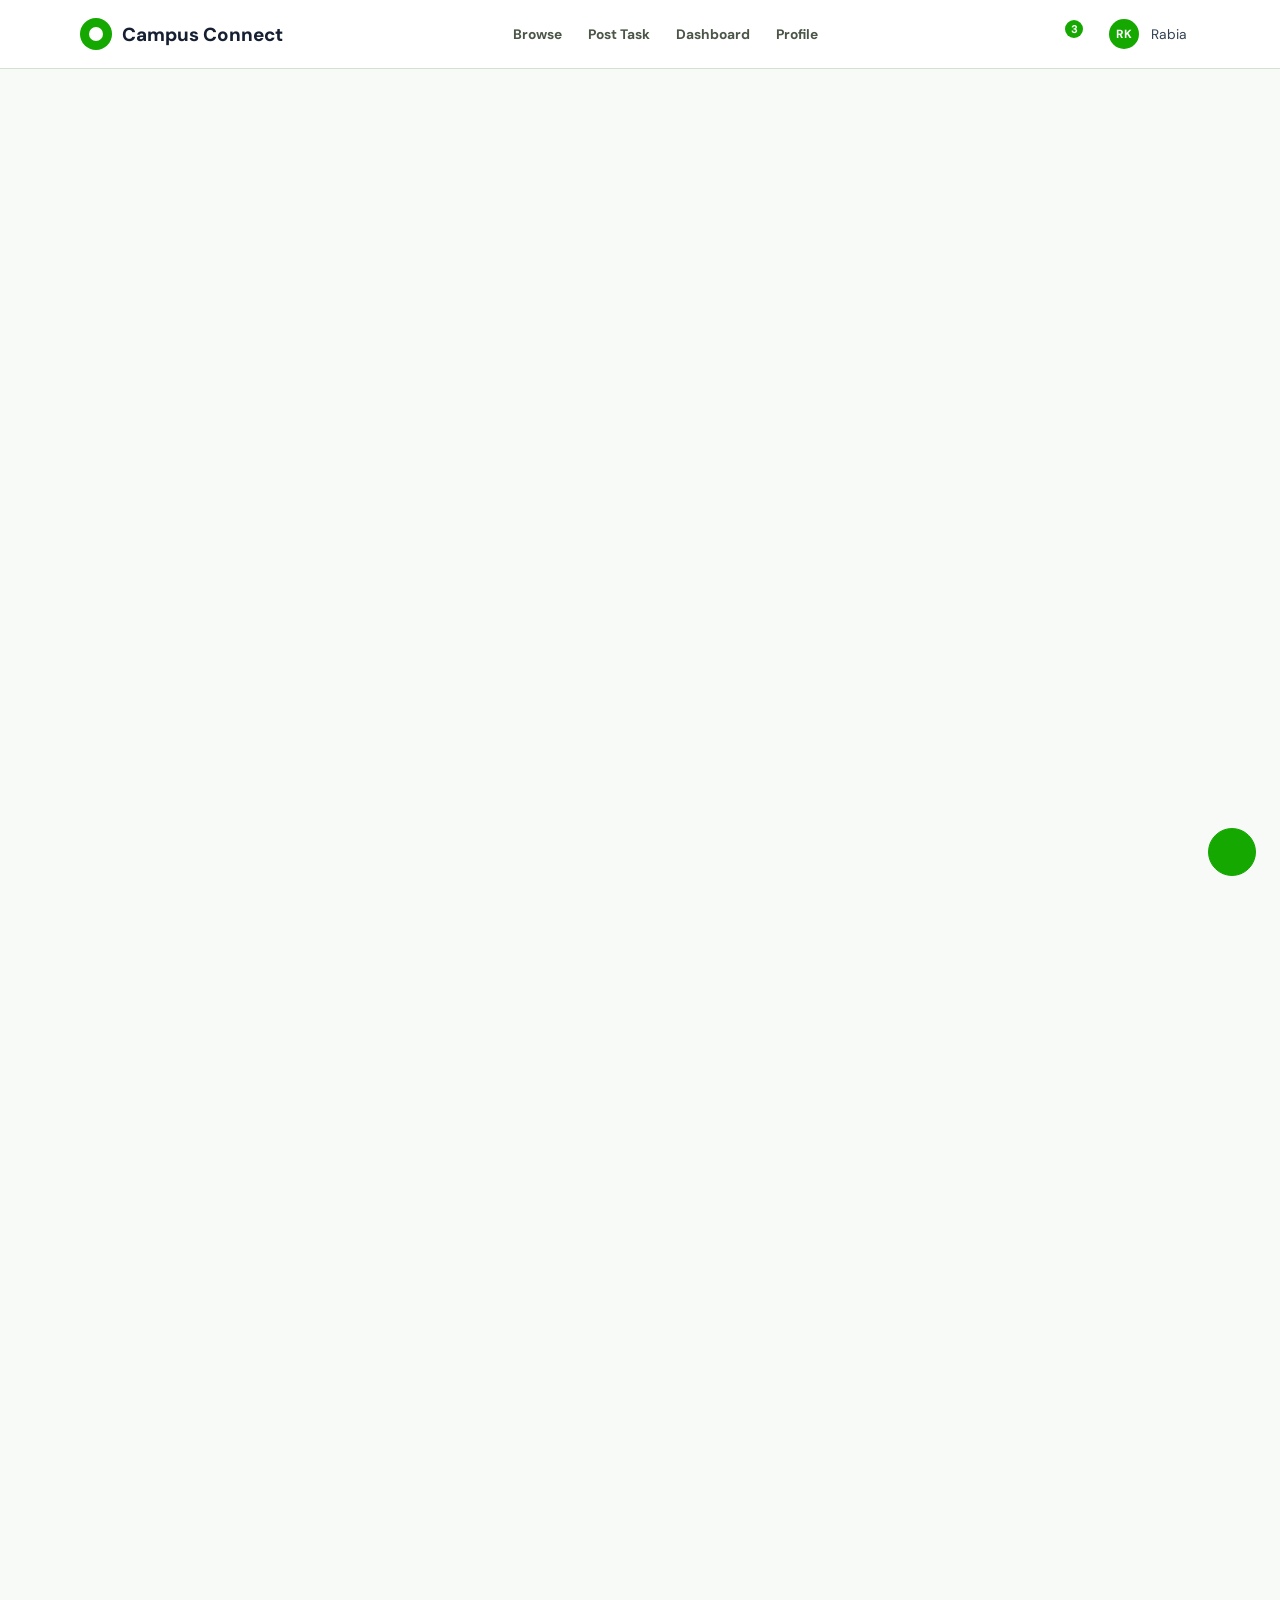
==== index.html @ e2d4c6ac "first commit" ====
<!DOCTYPE html>
<html lang="en">
<head>
  <meta charset="UTF-8">
  <meta name="viewport" content="width=device-width, initial-scale=1.0">
  <title>Campus Connect | Student Freelance Marketplace</title>
  <link rel="preconnect" href="https://fonts.googleapis.com">
  <link rel="preconnect" href="https://fonts.gstatic.com" crossorigin>
  <link href="https://fonts.googleapis.com/css2?family=DM+Sans:wght@400;500;600;700;800&display=swap" rel="stylesheet">
  <link rel="stylesheet" href="style.css">
</head>
<body>
  <canvas id="particle-canvas"></canvas>
  <div class="noise-overlay"></div>
  <div class="cursor-dot"></div>
  <div class="cursor-ring"></div>

  <div class="site-shell page-transition">
    <header class="topbar">
      <div class="container">
        <div class="navbar">
          <a class="brand" href="index.html" data-transition>
            <span class="brand-icon"></span>
            <span>Campus Connect</span>
          </a>

          <nav class="nav-links">
            <a class="nav-link" href="browse.html" data-transition>Browse</a>
            <a class="nav-link" href="post-task.html" data-transition>Post Task</a>
            <a class="nav-link" href="dashboard.html" data-transition>Dashboard</a>
            <a class="nav-link" href="profile.html" data-transition>Profile</a>
          </nav>

          <div class="nav-actions">
            <button class="icon-btn" type="button" aria-label="Notifications">
              <i data-lucide="bell"></i>
              <span class="badge-dot">3</span>
            </button>
            <div class="avatar-chip">
              <div class="avatar avatar-sm">RK</div>
              <span>Rabia</span>
            </div>
            <button class="mobile-menu-btn" type="button" data-mobile-toggle aria-label="Toggle menu">
              <i data-lucide="menu"></i>
            </button>
          </div>
        </div>
      </div>
    </header>

    <aside class="mobile-drawer glass-card">
      <div class="card-glare"></div>
      <nav>
        <a class="nav-link" href="browse.html" data-transition>Browse</a>
        <a class="nav-link" href="post-task.html" data-transition>Post Task</a>
        <a class="nav-link" href="dashboard.html" data-transition>Dashboard</a>
        <a class="nav-link" href="profile.html" data-transition>Profile</a>
      </nav>
    </aside>

    <main class="page-hero">
      <section class="container hero-grid">
        <div class="hero-copy reveal">
          <span class="eyebrow">Student Work Marketplace</span>
          <h1 class="hero-title">
            <span class="word">Post</span>
            <span class="word">small tasks.</span>
            <span class="word">Hire</span>
            <span class="word text-gradient">student talent.</span>
          </h1>
          <p class="hero-subtitle">Campus Connect connects students who can bid on assignments, presentations, research support, design work, coding help, tutoring, and other small campus tasks.</p>

          <div class="hero-search-card" role="search">
            <div class="search-tabs">
              <button class="search-tab is-active" type="button">Find student talent</button>
              <button class="search-tab" type="button">Find course tasks</button
            </div>
            <div class="hero-search-row">
              <i data-lucide="search"></i>
              <input type="search" aria-label="Search Campus Connect">
              <a class="btn btn-primary" href="browse.html" data-transition>Search</a>
            </div>
          </div>

          <div class="hero-actions">
            <a class="btn btn-primary" href="browse.html" data-transition>
              <i data-lucide="briefcase"></i>
              Find Work
            </a>
            <a class="btn btn-ghost" href="post-task.html" data-transition>
              <i data-lucide="plus-circle"></i>
              Post a Task for Free
            </a>
          </div>

          <div class="floating-stats">
            <div class="glass-card stat-float">
              <div class="card-glare"></div>
              <strong>1,240+</strong>
              <p>Course Tasks</p>
            </div>
            <div class="glass-card stat-float">
              <div class="card-glare"></div>
              <strong>890+</strong>
              <p>SE Students</p>
            </div>
            <div class="glass-card stat-float">
              <div class="card-glare"></div>
              <strong>4.9 Stars</strong>
              <p>Peer Rated</p>
            </div>
          </div>
        </div>

        <div class="hero-side reveal">
          <div class="marketplace-visual">
            <img src="https://images.unsplash.com/photo-1522202176988-66273c2fd55f?auto=format&fit=crop&w=900&q=80" alt="Students collaborating on coursework">
            <div class="proposal-card proposal-main">
              <div class="avatar avatar-sm">RK</div>
              <div>
                <strong>Rabia Khan</strong>
                <p>Software Engineering | 4.9 rating</p>
              </div>
              <span class="tag tag-green">Available</span>
            </div>
            <div class="proposal-card proposal-float">
              <span class="mini-label">New proposal</span>
              <strong>SPM Gantt chart</strong>
              <p>PKR 3,500 · 2 days</p>
            </div>
          </div>

          <div class="glass-card login-card upwork-panel">
            <div class="card-glare"></div>
            <div class="card-header">
              <div>
                <h2>Post today. Get bids fast.</h2>
                <p>Describe your assignment and compare student proposals by budget, rating, and deadline.</p>
              </div>
              <span class="tag tag-blue">Student Only</span>
            </div>

            <div class="feature-list">
              <div>
                <i data-lucide="check-circle-2"></i>
                <span>Free task posting</span>
              </div>
              <div>
                <i data-lucide="check-circle-2"></i>
                <span>Compare bids and student profiles</span>
              </div>
              <div>
                <i data-lucide="check-circle-2"></i>
                <span>Small tasks, course-friendly deadlines</span>
              </div>
            </div>

            <div class="proposal-mini-list">
              <div class="proposal-row">
                <span class="avatar avatar-sm">AN</span>
                <div>
                  <strong>React UI assignment</strong>
                  <p>4 bids · avg PKR 4,800</p>
                </div>
              </div>
              <div class="proposal-row">
                <span class="avatar avatar-sm">HZ</span>
                <div>
                  <strong>UML sequence diagram</strong>
                  <p>3 bids · due tomorrow</p>
                </div>
              </div>
            </div>

            <a class="btn btn-primary" href="post-task.html" data-transition>
              <i data-lucide="send"></i>
              Post Your Task
            </a>
          </div>
        </div>
      </section>

      <section class="container upwork-categories reveal">
        <div class="section-kicker">
          <span class="eyebrow">Browse student help by category</span>
          <a href="browse.html" data-transition>See all tasks</a>
        </div>
        <div class="category-grid">
          <a class="category-tile" href="browse.html" data-transition>
            <strong>Assignments & Reports</strong>
            <span>coursework, summaries, formatting</span>
            <p>4.9/5 · 240+ tasks</p>
          </a>
          <a class="category-tile" href="browse.html" data-transition>
            <strong>Design & Presentations</strong>
            <span>slides, posters, UI mockups</span>
            <p>4.8/5 · 210+ tasks</p>
          </a>
          <a class="category-tile" href="browse.html" data-transition>
            <strong>Coding & Tech Help</strong>
            <span>websites, debugging, databases</span>
            <p>4.9/5 · 310+ tasks</p>
          </a>
          <a class="category-tile" href="browse.html" data-transition>
            <strong>Tutoring & Research</strong>
            <span>peer help, surveys, notes</span>
            <p>4.7/5 · 170+ tasks</p>
          </a>
        </div>
      </section>
    </main>

    <div class="footer-spacer"></div>
  </div>

  <button class="help-button" type="button" aria-label="Help">
    <i data-lucide="help-circle"></i>
  </button>

  <script src="https://unpkg.com/lucide@latest"></script>
  <script src="app.js"></script>
</body>
</html>
---- style.css ----
/* Global design tokens */
:root {
  --bg-primary: #f5f7fb;
  --bg-secondary: #ffffff;
  --glass-bg: #ffffff;
  --glass-border: #dfe5ee;
  --accent-blue: #1d4ed8;
  --accent-violet: #475569;
  --accent-green: #047857;
  --text-primary: #111827;
  --text-muted: #64748b;
  --danger: #dc2626;
  --warning: #b45309;
  --success: #047857;
  --shadow-dark: 0 16px 44px rgba(15, 23, 42, 0.08);
  --glow-blue: 0 1px 2px rgba(15, 23, 42, 0.08);
  --glow-violet: 0 1px 2px rgba(15, 23, 42, 0.08);
  --glow-green: 0 1px 2px rgba(15, 23, 42, 0.08);
  --container: min(1180px, calc(100vw - 48px));
  --nav-height: 72px;
  --radius-lg: 12px;
  --radius-md: 10px;
  --radius-sm: 8px;
  --ease: cubic-bezier(0.4, 0, 0.2, 1);
}

*,
*::before,
*::after {
  box-sizing: border-box;
}

html {
  scroll-behavior: smooth;
}

body {
  margin: 0;
  min-height: 100vh;
  font-family: "DM Sans", sans-serif;
  color: var(--text-primary);
  background: linear-gradient(180deg, #f8fafc 0%, #eef2f7 100%);
  background-color: var(--bg-primary);
  overflow-x: hidden;
  cursor: auto;
  position: relative;
}

body::before,
body::after {
  content: "";
  position: fixed;
  inset: 0;
  pointer-events: none;
  z-index: -2;
}

body::before {
  display: none;
}

body::after {
  display: none;
}

.noise-overlay {
  display: none;
}

#particle-canvas {
  display: none;
}

.site-shell {
  position: relative;
  z-index: 3;
}

.page-transition {
  opacity: 0;
  transform: translateY(10px);
  animation: pageEnter 0.9s var(--ease) forwards;
}

.page-transition.is-leaving {
  animation: pageLeave 0.45s var(--ease) forwards;
}

a {
  color: inherit;
  text-decoration: none;
}

button,
input,
textarea,
select {
  font: inherit;
  color: inherit;
}

button,
a,
[role="button"],
input,
textarea,
select,
label {
  cursor: pointer;
}

img {
  max-width: 100%;
  display: block;
}

::selection {
  background: rgba(37, 99, 235, 0.18);
  color: #0f172a;
}

::-webkit-scrollbar {
  width: 10px;
  height: 10px;
}

::-webkit-scrollbar-track {
  background: rgba(255, 255, 255, 0.04);
}

::-webkit-scrollbar-thumb {
  background: linear-gradient(180deg, rgba(0, 212, 255, 0.7), rgba(124, 58, 237, 0.75));
  border-radius: 999px;
  box-shadow: var(--glow-blue);
}

h1,
h2,
h3,
h4,
h5,
h6 {
  margin: 0;
  font-family: "DM Sans", sans-serif;
  letter-spacing: 0;
}

p {
  margin: 0;
  color: var(--text-muted);
  line-height: 1.7;
}

.container {
  width: var(--container);
  margin: 0 auto;
}

.section {
  padding: 44px 0;
}

.section-title {
  font-size: clamp(1.8rem, 1.4rem + 1vw, 2.8rem);
  margin-bottom: 10px;
}

.section-lead {
  max-width: 620px;
}

.glass-card {
  position: relative;
  overflow: hidden;
  background: var(--glass-bg);
  border: 1px solid var(--glass-border);
  backdrop-filter: blur(20px) saturate(180%);
  -webkit-backdrop-filter: blur(20px) saturate(180%);
  border-radius: 16px;
  box-shadow:
    0 8px 32px rgba(0, 0, 0, 0.4),
    inset 0 1px 0 rgba(255, 255, 255, 0.06);
  transition:
    transform 300ms var(--ease),
    box-shadow 300ms var(--ease),
    border-color 300ms var(--ease);
  transform-style: preserve-3d;
  will-change: transform;
}

.glass-card:hover {
  transform: translateY(-4px);
  border-color: rgba(0, 212, 255, 0.18);
  box-shadow:
    0 18px 48px rgba(0, 0, 0, 0.44),
    0 0 28px rgba(0, 212, 255, 0.1),
    inset 0 1px 0 rgba(255, 255, 255, 0.08);
}

.card-glare {
  position: absolute;
  inset: -120%;
  background: radial-gradient(circle, rgba(255, 255, 255, 0.22), transparent 35%);
  opacity: 0;
  transform: translate3d(0, 0, 40px);
  transition: opacity 250ms var(--ease);
  pointer-events: none;
}

.glass-card:hover .card-glare {
  opacity: 1;
}

.btn {
  position: relative;
  display: inline-flex;
  align-items: center;
  justify-content: center;
  gap: 10px;
  min-height: 52px;
  padding: 0 22px;
  border-radius: 12px;
  border: 1px solid transparent;
  font-weight: 700;
  letter-spacing: 0.01em;
  transition:
    transform 300ms var(--ease),
    box-shadow 300ms var(--ease),
    border-color 300ms var(--ease),
    background 300ms var(--ease);
  overflow: hidden;
}

.btn::before {
  content: "";
  position: absolute;
  inset: 0;
  background: linear-gradient(115deg, transparent 20%, rgba(255, 255, 255, 0.25) 50%, transparent 80%);
  transform: translateX(-130%);
  transition: transform 450ms var(--ease);
}

.btn:hover::before {
  transform: translateX(130%);
}

.btn:active {
  transform: scale(0.97);
}

.btn-primary {
  background: linear-gradient(135deg, rgba(0, 212, 255, 0.95), rgba(124, 58, 237, 0.95));
  color: white;
  box-shadow: var(--glow-blue), 0 12px 30px rgba(16, 16, 32, 0.55);
}

.btn-primary:hover {
  box-shadow: var(--glow-blue), var(--glow-violet), 0 20px 40px rgba(12, 12, 28, 0.65);
}

.btn-ghost {
  background: rgba(255, 255, 255, 0.03);
  border-color: var(--glass-border);
  color: var(--text-primary);
}

.btn-ghost:hover {
  border-color: rgba(0, 212, 255, 0.35);
  box-shadow: 0 0 0 1px rgba(0, 212, 255, 0.2), 0 0 24px rgba(0, 212, 255, 0.15);
}

.pill,
.tag,
.badge {
  display: inline-flex;
  align-items: center;
  gap: 8px;
  padding: 8px 12px;
  border-radius: 999px;
  font-size: 0.85rem;
  line-height: 1;
  border: 1px solid rgba(255, 255, 255, 0.08);
}

.tag-blue {
  color: var(--accent-blue);
  background: rgba(0, 212, 255, 0.08);
  box-shadow: inset 0 0 0 1px rgba(0, 212, 255, 0.08);
}

.tag-violet {
  color: #b68cff;
  background: rgba(124, 58, 237, 0.1);
}

.tag-green {
  color: var(--accent-green);
  background: rgba(0, 255, 170, 0.08);
  box-shadow: var(--glow-green);
}

.tag-warning {
  color: var(--warning);
  background: rgba(255, 204, 102, 0.08);
}

.tag-danger {
  color: #ff7b93;
  background: rgba(255, 95, 122, 0.08);
}

.text-gradient {
  background: linear-gradient(135deg, #f3f7ff 0%, #8ff3ff 40%, #bb9aff 100%);
  -webkit-background-clip: text;
  background-clip: text;
  color: transparent;
}

.eyebrow {
  display: inline-flex;
  align-items: center;
  gap: 10px;
  color: var(--accent-blue);
  font-size: 0.9rem;
  text-transform: uppercase;
  letter-spacing: 0.18em;
  margin-bottom: 18px;
}

.eyebrow::before {
  content: "";
  width: 38px;
  height: 1px;
  background: linear-gradient(90deg, transparent, var(--accent-blue));
}

.topbar {
  position: sticky;
  top: 16px;
  z-index: 30;
  padding: 18px 0 0;
}

.navbar {
  display: grid;
  grid-template-columns: auto 1fr auto;
  align-items: center;
  gap: 24px;
  min-height: var(--nav-height);
  padding: 0 22px;
  background: rgba(10, 10, 18, 0.55);
  border: 1px solid rgba(255, 255, 255, 0.08);
  backdrop-filter: blur(24px) saturate(180%);
  border-radius: 22px;
  box-shadow: var(--shadow-dark);
}

.brand {
  display: inline-flex;
  align-items: center;
  gap: 14px;
  font-family: "DM Sans", sans-serif;
  font-size: 1.35rem;
  font-weight: 700;
  letter-spacing: 0;
}

.brand-icon {
  position: relative;
  width: 42px;
  height: 42px;
  display: grid;
  place-items: center;
  border-radius: 14px;
  background: linear-gradient(135deg, rgba(0, 212, 255, 0.2), rgba(124, 58, 237, 0.25));
  border: 1px solid rgba(255, 255, 255, 0.1);
  box-shadow: var(--glow-blue);
}

.brand-icon::before,
.brand-icon::after {
  content: "";
  position: absolute;
  inset: 9px;
  clip-path: polygon(50% 0%, 100% 35%, 82% 100%, 18% 100%, 0% 35%);
}

.brand-icon::before {
  background: linear-gradient(180deg, var(--accent-blue), var(--accent-violet));
  transform: rotate(10deg);
}

.brand-icon::after {
  inset: 14px;
  background: rgba(10, 10, 18, 0.85);
}

.nav-links {
  display: flex;
  align-items: center;
  justify-content: center;
  gap: 12px;
}

.nav-link {
  position: relative;
  padding: 14px 16px;
  color: var(--text-muted);
  font-weight: 600;
  transition: color 300ms var(--ease);
}

.nav-link::after {
  content: "";
  position: absolute;
  left: 16px;
  right: 16px;
  bottom: 8px;
  height: 2px;
  border-radius: 999px;
  background: linear-gradient(90deg, var(--accent-blue), var(--accent-violet));
  transform: scaleX(0);
  transform-origin: center;
  transition: transform 300ms var(--ease), box-shadow 300ms var(--ease);
}

.nav-link:hover,
.nav-link.is-active {
  color: var(--text-primary);
}

.nav-link:hover::after,
.nav-link.is-active::after {
  transform: scaleX(1);
  box-shadow: var(--glow-blue);
}

.nav-actions {
  display: flex;
  align-items: center;
  gap: 14px;
}

.icon-btn,
.avatar-chip,
.mobile-menu-btn,
.help-button {
  display: inline-flex;
  align-items: center;
  justify-content: center;
  border-radius: 999px;
  border: 1px solid rgba(255, 255, 255, 0.08);
  background: rgba(255, 255, 255, 0.04);
  backdrop-filter: blur(20px);
  transition: transform 300ms var(--ease), box-shadow 300ms var(--ease), border-color 300ms var(--ease);
}

.icon-btn,
.mobile-menu-btn {
  width: 48px;
  height: 48px;
  position: relative;
}

.icon-btn:hover,
.avatar-chip:hover,
.mobile-menu-btn:hover,
.help-button:hover {
  transform: translateY(-2px);
  border-color: rgba(0, 212, 255, 0.3);
  box-shadow: var(--glow-blue);
}

.badge-dot {
  position: absolute;
  top: 8px;
  right: 7px;
  min-width: 18px;
  height: 18px;
  padding: 0 5px;
  border-radius: 999px;
  display: grid;
  place-items: center;
  background: linear-gradient(135deg, var(--accent-blue), var(--accent-violet));
  font-size: 0.7rem;
  font-weight: 700;
  box-shadow: var(--glow-violet);
}

.avatar-chip {
  gap: 12px;
  padding: 6px 14px 6px 8px;
  border-radius: 999px;
}

.avatar {
  width: 40px;
  height: 40px;
  border-radius: 50%;
  display: grid;
  place-items: center;
  font-weight: 700;
  color: white;
  background: linear-gradient(135deg, rgba(0, 212, 255, 0.9), rgba(124, 58, 237, 0.9));
  box-shadow: var(--glow-blue);
}

.avatar-sm {
  width: 34px;
  height: 34px;
  font-size: 0.8rem;
}

.avatar-lg {
  width: 88px;
  height: 88px;
  font-size: 1.8rem;
}

.mobile-menu-btn {
  display: none;
}

.mobile-drawer {
  position: fixed;
  top: 24px;
  right: 24px;
  width: min(320px, calc(100vw - 32px));
  padding: 18px;
  z-index: 40;
  transform: translateX(120%);
  opacity: 0;
  pointer-events: none;
  transition: transform 300ms var(--ease), opacity 300ms var(--ease);
}

.mobile-drawer.is-open {
  transform: translateX(0);
  opacity: 1;
  pointer-events: auto;
}

.mobile-drawer nav {
  display: grid;
  gap: 10px;
}

.mobile-drawer .nav-link {
  background: rgba(255, 255, 255, 0.03);
  border-radius: 14px;
}

.cursor-dot,
.cursor-ring {
  position: fixed;
  top: 0;
  left: 0;
  pointer-events: none;
  z-index: 60;
  border-radius: 50%;
  transform: translate(-50%, -50%);
}

.cursor-dot {
  width: 12px;
  height: 12px;
  background: var(--accent-blue);
  box-shadow: 0 0 18px rgba(0, 212, 255, 0.85);
}

.cursor-ring {
  width: 36px;
  height: 36px;
  border: 1px solid rgba(0, 212, 255, 0.7);
  background: radial-gradient(circle, rgba(0, 212, 255, 0.15), transparent 60%);
  transition: width 200ms var(--ease), height 200ms var(--ease), border-color 200ms var(--ease), background 200ms var(--ease);
}

.cursor-ring.is-hovering {
  width: 48px;
  height: 48px;
  border-color: rgba(124, 58, 237, 0.9);
  background: radial-gradient(circle, rgba(124, 58, 237, 0.2), transparent 65%);
}

.toast-stack {
  position: fixed;
  top: 108px;
  right: 24px;
  z-index: 50;
  display: grid;
  gap: 12px;
}

.toast {
  min-width: 280px;
  padding: 16px 18px;
  display: grid;
  gap: 6px;
  border-radius: 16px;
  border: 1px solid rgba(255, 255, 255, 0.08);
  background: rgba(12, 14, 24, 0.78);
  backdrop-filter: blur(18px);
  box-shadow: var(--shadow-dark);
  animation: toastIn 350ms var(--ease) forwards;
}

.toast.is-leaving {
  animation: toastOut 300ms var(--ease) forwards;
}

.toast strong {
  font-family: "DM Sans", sans-serif;
}

.help-button {
  position: fixed;
  right: 24px;
  bottom: 24px;
  width: 58px;
  height: 58px;
  z-index: 35;
  color: white;
  box-shadow: var(--glow-blue);
  animation: pulseRing 2.6s infinite;
}

.page-hero {
  padding-top: 44px;
}

.hero-grid {
  display: grid;
  grid-template-columns: 1.1fr 0.9fr;
  gap: 28px;
  align-items: center;
  min-height: calc(100vh - 150px);
}

.hero-side {
  position: relative;
  min-height: 620px;
  display: grid;
  place-items: center;
}

.hero-side .orbital-visual {
  position: absolute;
  inset: 0;
  min-height: 100%;
}

.hero-side .login-card {
  position: relative;
  z-index: 2;
  width: min(100%, 480px);
}

.hero-copy {
  position: relative;
  padding: 48px 0 48px;
}

.hero-title {
  font-size: clamp(3rem, 1.8rem + 3vw, 5rem);
  line-height: 0.96;
  max-width: 680px;
  margin-bottom: 22px;
}

.hero-title .word {
  display: inline-block;
  opacity: 0;
  transform: translateY(22px);
  animation: wordRise 0.8s var(--ease) forwards;
}

.hero-subtitle {
  max-width: 560px;
  font-size: 1.1rem;
}

.hero-actions {
  margin-top: 28px;
  display: flex;
  flex-wrap: wrap;
  gap: 16px;
}

.floating-stats {
  display: flex;
  flex-wrap: wrap;
  gap: 18px;
  margin-top: 32px;
}

.stat-float {
  min-width: 180px;
  padding: 18px 20px;
  animation: bobFloat 3s ease-in-out infinite;
}

.stat-float:nth-child(2) {
  animation-delay: 0.4s;
}

.stat-float:nth-child(3) {
  animation-delay: 0.8s;
}

.stat-float strong {
  display: block;
  font-size: 1.5rem;
  margin-bottom: 6px;
  color: white;
}

.orbital-visual {
  position: relative;
  height: min(70vh, 640px);
  min-height: 420px;
  display: grid;
  place-items: center;
}

.orbital-core,
.orbital-ring,
.orbital-ring::before,
.orbital-ring::after {
  position: absolute;
  border-radius: 50%;
}

.orbital-core {
  width: min(320px, 60vw);
  aspect-ratio: 1;
  border: 1px solid rgba(255, 255, 255, 0.12);
  background:
    radial-gradient(circle at 30% 30%, rgba(255, 255, 255, 0.25), transparent 35%),
    linear-gradient(135deg, rgba(0, 212, 255, 0.16), rgba(124, 58, 237, 0.16));
  box-shadow: inset 0 0 50px rgba(0, 212, 255, 0.1), 0 0 40px rgba(124, 58, 237, 0.12);
  transform-style: preserve-3d;
  animation: rotate3d 18s linear infinite;
}

.orbital-core::before,
.orbital-core::after {
  content: "";
  position: absolute;
  inset: 14%;
  border: 1px solid rgba(255, 255, 255, 0.14);
  clip-path: polygon(50% 0%, 100% 35%, 82% 100%, 18% 100%, 0% 35%);
}

.orbital-core::after {
  inset: 24%;
  transform: rotate(24deg);
}

.orbital-ring {
  inset: 10%;
  border: 1px solid rgba(0, 212, 255, 0.18);
  animation: orbit 14s linear infinite;
}

.orbital-ring::before,
.orbital-ring::after {
  content: "";
  inset: -10%;
  border: 1px solid rgba(124, 58, 237, 0.15);
}

.orbital-ring::before {
  transform: rotateX(70deg);
}

.orbital-ring::after {
  transform: rotateY(70deg);
}

.login-card {
  padding: 34px;
  max-width: 480px;
  margin-left: auto;
}

.card-header {
  display: flex;
  align-items: flex-start;
  justify-content: space-between;
  gap: 16px;
  margin-bottom: 24px;
}

.card-header p {
  margin-top: 8px;
}

.form-grid {
  display: grid;
  gap: 18px;
}

.field {
  display: grid;
  gap: 10px;
}

.field label {
  font-size: 0.95rem;
  color: var(--text-primary);
  font-weight: 600;
}

.input,
.textarea,
.select,
.search-input,
.slider-input {
  width: 100%;
  min-height: 54px;
  padding: 16px 16px;
  border-radius: 14px;
  border: 1px solid rgba(255, 255, 255, 0.08);
  background: rgba(8, 10, 20, 0.65);
  color: var(--text-primary);
  outline: none;
  transition: border-color 300ms var(--ease), box-shadow 300ms var(--ease), background 300ms var(--ease);
}

.textarea {
  min-height: 140px;
  resize: vertical;
}

.input:focus,
.textarea:focus,
.select:focus,
.search-input:focus {
  border-color: rgba(0, 212, 255, 0.45);
  box-shadow: 0 0 0 3px rgba(0, 212, 255, 0.08), var(--glow-blue);
  background: rgba(10, 12, 22, 0.9);
}

.split-or {
  display: grid;
  grid-template-columns: 1fr auto 1fr;
  align-items: center;
  gap: 14px;
  color: var(--text-muted);
  font-size: 0.9rem;
}

.split-or::before,
.split-or::after {
  content: "";
  height: 1px;
  background: rgba(255, 255, 255, 0.08);
}

.dashboard-grid {
  display: grid;
  gap: 24px;
}

.stats-grid {
  display: grid;
  grid-template-columns: repeat(4, minmax(0, 1fr));
  gap: 18px;
}

.stat-card {
  padding: 22px;
}

.stat-card-top {
  display: flex;
  align-items: center;
  justify-content: space-between;
  margin-bottom: 18px;
}

.stat-icon {
  width: 54px;
  height: 54px;
  border-radius: 18px;
  display: grid;
  place-items: center;
  background: rgba(255, 255, 255, 0.05);
  border: 1px solid rgba(255, 255, 255, 0.08);
}

.stat-value {
  font-size: 2rem;
  color: white;
  margin-bottom: 6px;
}

.dashboard-columns,
.detail-layout,
.profile-grid {
  display: grid;
  gap: 24px;
}

.dashboard-columns {
  grid-template-columns: 1.05fr 0.95fr;
}

.panel {
  padding: 24px;
}

.panel-header {
  display: flex;
  align-items: center;
  justify-content: space-between;
  gap: 16px;
  margin-bottom: 22px;
}

.list-stack {
  display: grid;
  gap: 14px;
}

.task-item,
.bid-item,
.review-item,
.bidder-card,
.task-mini-card {
  padding: 16px;
  border-radius: 16px;
  background: rgba(255, 255, 255, 0.03);
  border: 1px solid rgba(255, 255, 255, 0.06);
}

.task-item,
.bid-item {
  display: grid;
  gap: 10px;
}

.task-meta,
.inline-meta,
.detail-meta {
  display: flex;
  flex-wrap: wrap;
  gap: 12px;
  align-items: center;
}

.status-badge {
  font-weight: 700;
}

.status-open {
  color: var(--accent-blue);
  background: rgba(0, 212, 255, 0.08);
  animation: pulseSoft 1.8s infinite;
}

.status-progress {
  color: var(--warning);
  background: rgba(255, 204, 102, 0.09);
}

.status-complete,
.status-accepted {
  color: var(--success);
  background: rgba(45, 247, 161, 0.08);
}

.status-pending {
  color: var(--accent-blue);
  background: rgba(0, 212, 255, 0.07);
}

.status-rejected {
  color: #ff8398;
  background: rgba(255, 95, 122, 0.08);
}

.horizontal-scroll {
  display: grid;
  grid-auto-flow: column;
  grid-auto-columns: minmax(280px, 320px);
  gap: 18px;
  overflow-x: auto;
  padding-bottom: 8px;
}

.task-mini-card {
  display: grid;
  gap: 16px;
  min-height: 220px;
}

.search-shell {
  display: grid;
  gap: 20px;
}

.search-row {
  position: relative;
}

.search-row i,
.search-row svg {
  position: absolute;
  top: 50%;
  left: 18px;
  transform: translateY(-50%);
  color: var(--text-muted);
}

.search-input {
  padding-left: 52px;
  min-height: 62px;
  font-size: 1.04rem;
}

.chip-row {
  display: flex;
  flex-wrap: wrap;
  gap: 12px;
}

.chip {
  padding: 12px 18px;
  border-radius: 999px;
  border: 1px solid rgba(255, 255, 255, 0.08);
  background: rgba(255, 255, 255, 0.03);
  color: var(--text-muted);
  font-weight: 700;
  transition: all 300ms var(--ease);
}

.chip.is-active,
.chip:hover {
  color: white;
  background: linear-gradient(135deg, rgba(0, 212, 255, 0.2), rgba(124, 58, 237, 0.25));
  border-color: rgba(0, 212, 255, 0.25);
  box-shadow: var(--glow-blue);
}

.masonry-grid {
  column-count: 3;
  column-gap: 20px;
}

.masonry-card {
  display: inline-block;
  width: 100%;
  margin-bottom: 20px;
  padding: 22px;
}

.masonry-card .card-title {
  margin: 16px 0 10px;
  font-size: 1.5rem;
}

.card-cta {
  margin-top: 18px;
  transform: translateY(16px);
  opacity: 0;
  transition: transform 300ms var(--ease), opacity 300ms var(--ease);
}

.masonry-card:hover .card-cta {
  transform: translateY(0);
  opacity: 1;
}

.step-shell {
  max-width: 680px;
  margin: 0 auto;
}

.step-indicator {
  display: grid;
  grid-template-columns: repeat(3, 1fr);
  gap: 18px;
  margin-bottom: 24px;
}

.step-pill {
  position: relative;
  padding: 18px;
  text-align: center;
  border-radius: 18px;
  background: rgba(255, 255, 255, 0.03);
  border: 1px solid rgba(255, 255, 255, 0.06);
}

.step-pill.is-active,
.step-pill.is-complete {
  border-color: rgba(0, 212, 255, 0.3);
  box-shadow: var(--glow-blue);
}

.step-pill::after {
  content: "";
  position: absolute;
  top: 50%;
  right: -10px;
  width: 20px;
  height: 2px;
  background: rgba(255, 255, 255, 0.08);
}

.step-pill:last-child::after {
  display: none;
}

.step-panels {
  position: relative;
  overflow: hidden;
}

.step-panel {
  display: none;
  padding: 28px;
}

.step-panel.is-active {
  display: block;
  animation: slideStepIn 400ms var(--ease) forwards;
}

.row-2 {
  display: grid;
  grid-template-columns: repeat(2, minmax(0, 1fr));
  gap: 18px;
}

.range-output {
  display: flex;
  justify-content: space-between;
  align-items: center;
  margin-top: 10px;
  font-weight: 700;
}

input[type="range"] {
  appearance: none;
  min-height: 10px;
  padding: 0;
  background: linear-gradient(90deg, rgba(0, 212, 255, 0.4), rgba(124, 58, 237, 0.5));
  border-radius: 999px;
}

input[type="range"]::-webkit-slider-thumb {
  appearance: none;
  width: 22px;
  height: 22px;
  border-radius: 50%;
  background: white;
  border: 4px solid var(--accent-blue);
  box-shadow: var(--glow-blue);
}

.tag-input-shell {
  min-height: 56px;
  display: flex;
  flex-wrap: wrap;
  gap: 10px;
  align-items: center;
  padding: 12px;
}

.tag-input-shell input {
  flex: 1;
  min-width: 120px;
  border: 0;
  outline: 0;
  background: transparent;
}

.toggle-row {
  display: flex;
  gap: 10px;
}

.toggle-pill {
  flex: 1;
  min-height: 50px;
  border-radius: 14px;
  border: 1px solid rgba(255, 255, 255, 0.08);
  background: rgba(255, 255, 255, 0.03);
  color: var(--text-muted);
  font-weight: 700;
}

.toggle-pill.is-active {
  color: white;
  background: linear-gradient(135deg, rgba(0, 212, 255, 0.18), rgba(124, 58, 237, 0.2));
  border-color: rgba(0, 212, 255, 0.3);
  box-shadow: var(--glow-blue);
}

.summary-grid {
  display: grid;
  gap: 14px;
}

.summary-row {
  display: flex;
  justify-content: space-between;
  gap: 16px;
  padding: 14px 0;
  border-bottom: 1px solid rgba(255, 255, 255, 0.06);
}

.summary-row:last-child {
  border-bottom: 0;
}

.detail-layout {
  grid-template-columns: 1.2fr 0.8fr;
  align-items: start;
}

.detail-main,
.detail-sidebar {
  display: grid;
  gap: 24px;
}

.sticky-card {
  position: sticky;
  top: 116px;
  padding: 24px;
}

.budget-amount {
  font-size: clamp(2rem, 1.3rem + 1.7vw, 3rem);
  color: var(--accent-green);
  text-shadow: 0 0 18px rgba(0, 255, 170, 0.25);
}

.expandable {
  padding-top: 18px;
  border-top: 1px solid rgba(255, 255, 255, 0.06);
}

.countdown {
  padding: 16px;
  border-radius: 14px;
  background: rgba(255, 255, 255, 0.03);
  font-weight: 700;
  color: white;
}

.bidder-card {
  display: grid;
  gap: 14px;
}

.bidder-head {
  display: flex;
  align-items: center;
  justify-content: space-between;
  gap: 16px;
}

.profile-hero {
  position: relative;
  padding: 42px 34px 26px;
  overflow: visible;
}

.profile-banner {
  height: 210px;
  border-radius: 24px;
  background:
    radial-gradient(circle at 20% 20%, rgba(0, 212, 255, 0.26), transparent 28%),
    radial-gradient(circle at 80% 30%, rgba(124, 58, 237, 0.25), transparent 24%),
    linear-gradient(135deg, rgba(10, 10, 18, 0.9), rgba(19, 25, 43, 0.92));
  border: 1px solid rgba(255, 255, 255, 0.08);
}

.profile-intro {
  margin-top: -52px;
  padding-left: 24px;
  display: flex;
  align-items: flex-end;
  justify-content: space-between;
  gap: 18px;
  flex-wrap: wrap;
}

.profile-id {
  display: flex;
  align-items: flex-end;
  gap: 18px;
}

.profile-avatar {
  border: 3px solid rgba(0, 212, 255, 0.55);
  box-shadow: var(--glow-blue);
}

.stats-row {
  display: grid;
  grid-template-columns: repeat(4, minmax(0, 1fr));
  gap: 18px;
  margin-top: 24px;
}

.tab-row {
  display: flex;
  gap: 10px;
  margin-bottom: 18px;
}

.tab-btn {
  padding: 12px 16px;
  border-radius: 999px;
  border: 1px solid rgba(255, 255, 255, 0.08);
  background: rgba(255, 255, 255, 0.03);
  color: var(--text-muted);
  font-weight: 700;
}

.tab-btn.is-active {
  color: white;
  background: linear-gradient(135deg, rgba(0, 212, 255, 0.18), rgba(124, 58, 237, 0.22));
  box-shadow: var(--glow-blue);
}

.tab-panel {
  display: none;
}

.tab-panel.is-active {
  display: block;
  animation: fadeUp 350ms var(--ease) forwards;
}

.skills-wrap {
  display: flex;
  flex-wrap: wrap;
  gap: 12px;
}

.skills-wrap .tag {
  box-shadow: var(--glow-blue);
}

.reveal {
  opacity: 0;
  transform: translateY(30px);
}

.reveal.is-visible {
  animation: fadeUp 700ms var(--ease) forwards;
}

.footer-spacer {
  height: 60px;
}

/* Corporate minimal theme */
.page-transition {
  animation-duration: 450ms;
}

.glass-card {
  background: var(--glass-bg);
  border-color: var(--glass-border);
  border-radius: var(--radius-lg);
  box-shadow: var(--shadow-dark);
  backdrop-filter: none;
  -webkit-backdrop-filter: none;
  transform-style: flat;
  will-change: auto;
}

.glass-card:hover,
.masonry-card:hover .card-cta {
  transform: none;
}

.glass-card:hover {
  border-color: #cbd5e1;
  box-shadow: 0 18px 46px rgba(15, 23, 42, 0.1);
}

.card-glare,
.cursor-dot,
.cursor-ring,
.orbital-visual {
  display: none;
}

.btn {
  min-height: 46px;
  border-radius: var(--radius-sm);
  font-weight: 700;
  letter-spacing: 0;
  box-shadow: none;
}

.btn::before {
  display: none;
}

.btn:hover {
  transform: translateY(-1px);
}

.btn-primary {
  background: #1d4ed8;
  color: #ffffff;
  box-shadow: 0 8px 18px rgba(29, 78, 216, 0.18);
}

.btn-primary:hover {
  background: #1e40af;
  box-shadow: 0 10px 22px rgba(29, 78, 216, 0.2);
}

.btn-ghost {
  background: #ffffff;
  border-color: #cbd5e1;
  color: var(--text-primary);
}

.btn-ghost:hover {
  border-color: #94a3b8;
  box-shadow: 0 8px 18px rgba(15, 23, 42, 0.08);
}

.text-gradient {
  background: none;
  -webkit-background-clip: initial;
  background-clip: initial;
  color: var(--accent-blue);
}

.eyebrow {
  color: #475569;
  font-size: 0.78rem;
  font-weight: 800;
  letter-spacing: 0.14em;
  margin-bottom: 16px;
}

.eyebrow::before {
  width: 28px;
  background: #94a3b8;
}

.topbar {
  top: 0;
  padding-top: 0;
  background: rgba(248, 250, 252, 0.92);
  border-bottom: 1px solid #e2e8f0;
  backdrop-filter: blur(14px);
}

.navbar {
  min-height: var(--nav-height);
  padding: 0;
  background: transparent;
  border: 0;
  border-radius: 0;
  box-shadow: none;
  backdrop-filter: none;
}

.brand {
  gap: 10px;
  font-family: "DM Sans", sans-serif;
  font-size: 1.15rem;
  letter-spacing: 0;
}

.brand-icon {
  width: 36px;
  height: 36px;
  border-radius: 9px;
  background: #1d4ed8;
  border: 0;
  box-shadow: none;
}

.brand-icon::before {
  inset: 10px;
  background: #ffffff;
  transform: none;
}

.brand-icon::after {
  display: none;
}

.nav-links {
  gap: 4px;
}

.nav-link {
  padding: 10px 12px;
  color: #475569;
  font-size: 0.95rem;
}

.nav-link::after {
  left: 12px;
  right: 12px;
  bottom: 4px;
  height: 2px;
  background: #1d4ed8;
  box-shadow: none;
}

.nav-link:hover,
.nav-link.is-active {
  color: #0f172a;
}

.nav-link:hover::after,
.nav-link.is-active::after {
  box-shadow: none;
}

.icon-btn,
.avatar-chip,
.mobile-menu-btn,
.help-button {
  background: #ffffff;
  border-color: #dbe3ed;
  color: #334155;
  backdrop-filter: none;
  box-shadow: none;
}

.icon-btn:hover,
.avatar-chip:hover,
.mobile-menu-btn:hover,
.help-button:hover {
  border-color: #b6c2d2;
  box-shadow: 0 8px 18px rgba(15, 23, 42, 0.08);
}

.badge-dot,
.avatar {
  background: #1d4ed8;
  color: #ffffff;
  box-shadow: none;
}

.toast {
  background: #ffffff;
  border-color: #dbe3ed;
  box-shadow: var(--shadow-dark);
}

.help-button {
  animation: none;
}

.page-hero {
  padding-top: 36px;
}

.hero-grid {
  align-items: stretch;
  min-height: calc(100vh - 132px);
}

.hero-side {
  min-height: auto;
}

.hero-copy {
  padding: 54px 0;
}

.hero-title {
  max-width: 720px;
  font-size: clamp(2.6rem, 1.6rem + 3vw, 4.6rem);
  line-height: 1.02;
}

.hero-subtitle {
  color: #475569;
}

.hero-title .word {
  opacity: 1;
  transform: none;
  animation: none;
}

.floating-stats {
  gap: 14px;
}

.stat-float {
  min-width: 165px;
  padding: 16px 18px;
  animation: none;
}

.stat-float strong,
.stat-value,
.countdown {
  color: var(--text-primary);
}

.login-card {
  align-self: center;
  padding: 30px;
  margin-left: 0;
}

.input,
.textarea,
.select,
.search-input,
.slider-input {
  border-color: #cbd5e1;
  background: #ffffff;
  color: var(--text-primary);
  border-radius: var(--radius-sm);
}

.input:focus,
.textarea:focus,
.select:focus,
.search-input:focus {
  border-color: #2563eb;
  box-shadow: 0 0 0 3px rgba(37, 99, 235, 0.12);
  background: #ffffff;
}

.pill,
.tag,
.badge,
.chip,
.tab-btn,
.toggle-pill {
  border-color: #dbe3ed;
  background: #f8fafc;
  color: #475569;
  box-shadow: none;
}

.tag-blue,
.status-open,
.status-pending {
  color: #1d4ed8;
  background: #eff6ff;
}

.tag-violet {
  color: #475569;
  background: #f1f5f9;
}

.tag-green,
.status-complete,
.status-accepted {
  color: #047857;
  background: #ecfdf5;
}

.tag-warning,
.status-progress {
  color: #b45309;
  background: #fffbeb;
}

.tag-danger,
.status-rejected {
  color: #b91c1c;
  background: #fef2f2;
}

.chip.is-active,
.chip:hover,
.toggle-pill.is-active,
.tab-btn.is-active,
.step-pill.is-active,
.step-pill.is-complete {
  color: #1d4ed8;
  background: #eff6ff;
  border-color: #bfdbfe;
  box-shadow: none;
}

.task-item,
.bid-item,
.review-item,
.bidder-card,
.task-mini-card,
.step-pill,
.countdown {
  background: #f8fafc;
  border-color: #e2e8f0;
  border-radius: var(--radius-md);
}

.card-cta {
  opacity: 1;
  transform: none;
}

.summary-row,
.expandable,
.split-or::before,
.split-or::after {
  border-color: #e2e8f0;
}

.split-or::before,
.split-or::after {
  background: #e2e8f0;
}

.status-open {
  animation: none;
}

.profile-banner {
  border-radius: var(--radius-lg);
  background: linear-gradient(135deg, #e2e8f0, #f8fafc);
  border-color: #dbe3ed;
}

.profile-avatar {
  border-color: #ffffff;
  box-shadow: 0 8px 18px rgba(15, 23, 42, 0.12);
}

.budget-amount {
  color: #047857;
  text-shadow: none;
}

input[type="range"] {
  background: #dbeafe;
}

input[type="range"]::-webkit-slider-thumb {
  border-color: #1d4ed8;
  box-shadow: none;
}

::-webkit-scrollbar-track {
  background: #eef2f7;
}

::-webkit-scrollbar-thumb {
  background: #cbd5e1;
  box-shadow: none;
}

@keyframes meshShift {
  0% {
    background-position: 0% 0%, 100% 0%, 80% 100%, 20% 100%, 50% 50%;
  }
  100% {
    background-position: 10% 6%, 92% 12%, 72% 88%, 28% 94%, 52% 48%;
  }
}

@keyframes pageEnter {
  to {
    opacity: 1;
    transform: translateY(0);
  }
}

@keyframes pageLeave {
  to {
    opacity: 0;
    transform: translateY(-10px);
  }
}

@keyframes wordRise {
  to {
    opacity: 1;
    transform: translateY(0);
  }
}

@keyframes bobFloat {
  0%,
  100% {
    transform: translateY(0);
  }
  50% {
    transform: translateY(-8px);
  }
}

@keyframes orbit {
  from {
    transform: rotate(0deg);
  }
  to {
    transform: rotate(360deg);
  }
}

@keyframes rotate3d {
  from {
    transform: rotateX(66deg) rotateY(0deg);
  }
  to {
    transform: rotateX(66deg) rotateY(360deg);
  }
}

@keyframes pulseRing {
  0%,
  100% {
    box-shadow: 0 0 0 0 rgba(0, 212, 255, 0.25), var(--glow-blue);
  }
  50% {
    box-shadow: 0 0 0 12px rgba(0, 212, 255, 0), var(--glow-blue);
  }
}

@keyframes fadeUp {
  to {
    opacity: 1;
    transform: translateY(0);
  }
}

@keyframes pulseSoft {
  0%,
  100% {
    box-shadow: 0 0 0 rgba(0, 212, 255, 0.1);
  }
  50% {
    box-shadow: 0 0 18px rgba(0, 212, 255, 0.2);
  }
}

@keyframes slideStepIn {
  from {
    opacity: 0;
    transform: translateX(24px);
  }
  to {
    opacity: 1;
    transform: translateX(0);
  }
}

@keyframes toastIn {
  from {
    opacity: 0;
    transform: translateX(24px);
  }
  to {
    opacity: 1;
    transform: translateX(0);
  }
}

@keyframes toastOut {
  to {
    opacity: 0;
    transform: translateX(24px);
  }
}

@media (max-width: 1024px) {
  .hero-grid,
  .dashboard-columns,
  .detail-layout,
  .profile-grid {
    grid-template-columns: 1fr;
  }

  .stats-grid,
  .stats-row {
    grid-template-columns: repeat(2, minmax(0, 1fr));
  }

  .masonry-grid {
    column-count: 2;
  }

  .orbital-visual,
  .hero-side {
    min-height: 360px;
    order: -1;
  }

  .login-card {
    max-width: none;
  }
}

@media (max-width: 768px) {
  body {
    cursor: auto;
  }

  button,
  a,
  [role="button"],
  input,
  textarea,
  select,
  label {
    cursor: pointer;
  }

  .cursor-dot,
  .cursor-ring {
    display: none;
  }

  .container {
    width: min(calc(100vw - 24px), 100%);
  }

  .navbar {
    grid-template-columns: auto auto;
    justify-content: space-between;
    padding: 0 16px;
  }

  .nav-links,
  .nav-actions .avatar-chip span {
    display: none;
  }

  .nav-actions {
    gap: 10px;
  }

  .mobile-menu-btn {
    display: inline-flex;
  }

  .hero-copy {
    padding-top: 12px;
  }

  .section {
    padding: 30px 0;
  }

  .row-2,
  .stats-grid,
  .stats-row {
    grid-template-columns: 1fr;
  }

  .masonry-grid {
    column-count: 1;
  }

  .step-indicator {
    grid-template-columns: 1fr;
  }

  .step-pill::after {
    display: none;
  }

  .horizontal-scroll {
    grid-auto-columns: 88%;
  }

  .toast-stack {
    left: 12px;
    right: 12px;
    top: 94px;
  }

  .toast {
    min-width: 0;
  }

  .help-button {
    right: 16px;
    bottom: 16px;
  }
}

/* Elegant product refinement */
:root {
  --bg-primary: #f4f6f8;
  --bg-secondary: #ffffff;
  --glass-bg: #ffffff;
  --glass-border: #dde4ec;
  --accent-blue: #334155;
  --accent-violet: #5b5f97;
  --accent-green: #0f766e;
  --accent-amber: #b7791f;
  --accent-rose: #a85560;
  --text-primary: #172033;
  --text-muted: #687386;
  --shadow-dark: 0 18px 42px rgba(23, 32, 51, 0.08);
  --container: min(1120px, calc(100vw - 48px));
  --nav-height: 64px;
}

body {
  font-size: 14px;
  background:
    linear-gradient(90deg, rgba(15, 118, 110, 0.055) 0 32%, transparent 32%),
    linear-gradient(180deg, #f8fafc 0%, #f1f4f8 100%);
}

p {
  line-height: 1.58;
}

.section {
  padding: 34px 0;
}

.section-title {
  font-size: clamp(1.45rem, 1.1rem + 0.9vw, 2.1rem);
}

.glass-card {
  border-radius: 10px;
  box-shadow: 0 10px 28px rgba(23, 32, 51, 0.07);
}

.glass-card:hover {
  border-color: #cbd5df;
  box-shadow: 0 16px 34px rgba(23, 32, 51, 0.1);
}

.topbar {
  background: rgba(248, 250, 252, 0.94);
}

.navbar {
  min-height: 64px;
}

.brand {
  color: #172033;
  font-size: 1.02rem;
}

.brand-icon {
  width: 32px;
  height: 32px;
  border-radius: 8px;
  background: #26364f;
}

.brand-icon::before {
  inset: 9px;
  background: #e8b44f;
}

.nav-link {
  padding: 9px 11px;
  color: #657084;
  font-size: 0.86rem;
  font-weight: 700;
}

.nav-link::after {
  background: #0f766e;
}

.nav-link:hover,
.nav-link.is-active {
  color: #172033;
}

.icon-btn,
.mobile-menu-btn {
  width: 40px;
  height: 40px;
}

.avatar-chip {
  min-height: 40px;
  padding: 4px 12px 4px 6px;
  font-size: 0.86rem;
}

.badge-dot {
  background: #a85560;
  top: 5px;
  right: 4px;
}

.avatar {
  background: #0f766e;
}

.avatar-sm {
  width: 30px;
  height: 30px;
  font-size: 0.74rem;
}

.page-hero {
  padding-top: 28px;
}

.hero-grid {
  grid-template-columns: minmax(0, 1.05fr) minmax(360px, 0.78fr);
  gap: 36px;
  min-height: calc(100vh - 108px);
}

.hero-copy {
  padding: 42px 0 34px;
}

.eyebrow {
  color: #0f766e;
  font-size: 0.72rem;
  letter-spacing: 0.12em;
  margin-bottom: 14px;
}

.eyebrow::before {
  width: 24px;
  background: #e8b44f;
}

.hero-title {
  max-width: 660px;
  margin-bottom: 18px;
  font-size: clamp(2.05rem, 1.35rem + 2.2vw, 3.45rem);
  line-height: 1.08;
  font-weight: 800;
}

.text-gradient {
  color: #5b5f97;
}

.hero-subtitle {
  max-width: 610px;
  color: #566276;
  font-size: 0.98rem;
}

.hero-actions {
  margin-top: 24px;
  gap: 12px;
}

.btn {
  min-height: 42px;
  padding: 0 16px;
  border-radius: 8px;
  font-size: 0.88rem;
}

.btn svg,
.btn i {
  width: 17px;
  height: 17px;
}

.btn-primary {
  background: #26364f;
  box-shadow: 0 10px 20px rgba(38, 54, 79, 0.15);
}

.btn-primary:hover {
  background: #172033;
  box-shadow: 0 12px 24px rgba(38, 54, 79, 0.18);
}

.btn-ghost {
  background: #f9fafb;
  border-color: #cbd5df;
}

.floating-stats {
  display: grid;
  grid-template-columns: repeat(3, minmax(0, 1fr));
  gap: 12px;
  max-width: 620px;
  margin-top: 28px;
}

.stat-float {
  min-width: 0;
  padding: 14px 16px;
}

.stat-float::before,
.stat-card::before,
.task-mini-card::before {
  content: "";
  display: block;
  width: 34px;
  height: 3px;
  margin-bottom: 12px;
  border-radius: 999px;
  background: #0f766e;
}

.stat-float:nth-child(2)::before,
.stat-card:nth-child(2)::before,
.task-mini-card:nth-child(2n)::before {
  background: #e8b44f;
}

.stat-float:nth-child(3)::before,
.stat-card:nth-child(3)::before,
.task-mini-card:nth-child(3n)::before {
  background: #5b5f97;
}

.stat-float strong {
  font-size: 1.2rem;
  margin-bottom: 4px;
}

.stat-float p {
  font-size: 0.82rem;
}

.hero-side {
  position: relative;
  align-content: center;
  padding: 22px;
}

.hero-side::before {
  content: "";
  position: absolute;
  inset: 0;
  border: 1px solid #dde4ec;
  border-radius: 16px;
  background:
    linear-gradient(180deg, rgba(255, 255, 255, 0.82), rgba(248, 250, 252, 0.94)),
    repeating-linear-gradient(90deg, rgba(38, 54, 79, 0.06) 0 1px, transparent 1px 80px);
}

.hero-side .login-card {
  width: min(100%, 430px);
}

.login-card {
  padding: 26px;
}

.login-card::before {
  content: "";
  display: block;
  height: 4px;
  margin: -26px -26px 22px;
  border-radius: 10px 10px 0 0;
  background: linear-gradient(90deg, #0f766e, #e8b44f, #5b5f97);
}

.card-header {
  gap: 12px;
  margin-bottom: 20px;
}

.card-header h2 {
  font-size: 1.28rem;
}

.card-header p {
  margin-top: 6px;
  font-size: 0.88rem;
}

.form-grid {
  gap: 14px;
}

.field {
  gap: 7px;
}

.field label {
  font-size: 0.82rem;
}

.form-options {
  display: flex;
  align-items: center;
  justify-content: space-between;
  gap: 12px;
  margin-top: -2px;
  font-size: 0.82rem;
}

.form-options a {
  color: #5b5f97;
  font-weight: 700;
}

.check-option {
  display: inline-flex;
  align-items: center;
  gap: 8px;
  color: #566276;
  font-weight: 600;
}

.check-option input {
  width: 15px;
  height: 15px;
  accent-color: #0f766e;
}

.input,
.textarea,
.select,
.search-input,
.slider-input {
  min-height: 44px;
  padding: 11px 12px;
  border-radius: 8px;
  font-size: 0.9rem;
}

.input:focus,
.textarea:focus,
.select:focus,
.search-input:focus {
  border-color: #0f766e;
  box-shadow: 0 0 0 3px rgba(15, 118, 110, 0.13);
}

.split-or {
  font-size: 0.8rem;
}

.pill,
.tag,
.badge {
  padding: 7px 10px;
  border-radius: 999px;
  font-size: 0.76rem;
}

.tag-blue,
.status-open,
.status-pending {
  color: #0f5f5a;
  background: #e8f3f1;
}

.tag-violet {
  color: #4b4f84;
  background: #eeeef8;
}

.tag-green,
.status-complete,
.status-accepted {
  color: #0f766e;
  background: #e8f3f1;
}

.tag-warning,
.status-progress {
  color: #8a5a13;
  background: #fff4d8;
}

.tag-danger,
.status-rejected {
  color: #9f3f4d;
  background: #f8e9eb;
}

.chip {
  padding: 9px 13px;
  font-size: 0.84rem;
}

.chip.is-active,
.chip:hover,
.toggle-pill.is-active,
.tab-btn.is-active,
.step-pill.is-active,
.step-pill.is-complete {
  color: #0f5f5a;
  background: #e8f3f1;
  border-color: #b7d8d3;
}

.panel,
.stat-card,
.masonry-card,
.sticky-card,
.profile-hero,
.step-panel {
  padding: 20px;
}

.task-item,
.bid-item,
.review-item,
.bidder-card,
.task-mini-card {
  padding: 14px;
}

.stat-icon {
  width: 44px;
  height: 44px;
  border-radius: 10px;
  background: #eef2f6;
  color: #26364f;
}

.stat-value {
  font-size: 1.55rem;
}

.masonry-card .card-title {
  font-size: 1.18rem;
}

.search-input {
  min-height: 50px;
  font-size: 0.92rem;
}

.budget-amount {
  color: #0f766e;
}

.help-button {
  width: 48px;
  height: 48px;
  background: #26364f;
  border-color: #26364f;
  color: #ffffff;
}

@media (max-width: 1024px) {
  .hero-grid {
    grid-template-columns: 1fr;
  }

  .hero-side {
    order: 0;
    padding: 18px;
  }
}

@media (max-width: 768px) {
  :root {
    --container: min(calc(100vw - 24px), 100%);
  }

  body {
    font-size: 13px;
    background: linear-gradient(180deg, #f8fafc 0%, #f1f4f8 100%);
  }

  .navbar {
    min-height: 58px;
  }

  .hero-copy {
    padding: 26px 0 18px;
  }

  .hero-title {
    font-size: clamp(1.9rem, 1.35rem + 5vw, 2.65rem);
  }

  .hero-subtitle {
    font-size: 0.92rem;
  }

  .floating-stats {
    grid-template-columns: 1fr;
  }

  .hero-side {
    padding: 0;
  }

  .hero-side::before {
    display: none;
  }

  .login-card {
    padding: 22px;
  }

  .login-card::before {
    margin: -22px -22px 18px;
  }
}

/* Rich visual polish */
:root {
  --ink: #172033;
  --plum: #5b4b8a;
  --teal: #087f7a;
  --mint: #dff4ef;
  --amber-soft: #fff1cf;
  --rose-soft: #f8e6ea;
  --lavender-soft: #eceafe;
}

body {
  background:
    radial-gradient(circle at 8% 12%, rgba(8, 127, 122, 0.12), transparent 28%),
    radial-gradient(circle at 92% 10%, rgba(91, 75, 138, 0.13), transparent 30%),
    radial-gradient(circle at 82% 86%, rgba(232, 180, 79, 0.15), transparent 24%),
    linear-gradient(180deg, #f8fafc 0%, #eef3f2 52%, #f7f4ee 100%);
}

.topbar {
  background: rgba(255, 255, 255, 0.76);
  box-shadow: 0 10px 28px rgba(23, 32, 51, 0.05);
}

.brand-icon {
  background: linear-gradient(135deg, #172033, #087f7a);
}

.brand-icon::before {
  background: #f0c15d;
}

.glass-card {
  background: rgba(255, 255, 255, 0.88);
  border-color: rgba(221, 228, 236, 0.9);
  box-shadow: 0 16px 42px rgba(23, 32, 51, 0.09);
}

.btn-primary {
  background: linear-gradient(135deg, #172033, #087f7a);
}

.btn-primary:hover {
  background: linear-gradient(135deg, #101827, #066b67);
}

.btn-ghost:hover,
.chip:hover,
.tab-btn:hover,
.toggle-pill:hover,
.task-item:hover,
.bid-item:hover,
.review-item:hover {
  transform: translateY(-2px);
}

.hero-grid {
  grid-template-columns: minmax(0, 0.95fr) minmax(420px, 0.9fr);
  align-items: center;
}

.hero-title {
  max-width: 720px;
  font-size: clamp(2.3rem, 1.4rem + 2.6vw, 4.1rem);
}

.text-gradient {
  color: transparent;
  background: linear-gradient(90deg, #087f7a, #5b4b8a 58%, #b7791f);
  -webkit-background-clip: text;
  background-clip: text;
}

.hero-subtitle {
  font-size: 1rem;
}

.hero-side {
  display: grid;
  gap: 18px;
}

.hero-side::before {
  background:
    linear-gradient(135deg, rgba(255, 255, 255, 0.86), rgba(236, 234, 254, 0.82)),
    repeating-linear-gradient(135deg, rgba(8, 127, 122, 0.08) 0 1px, transparent 1px 18px);
}

.hero-media {
  position: relative;
  min-height: 250px;
  border-radius: 18px;
  overflow: hidden;
  box-shadow: 0 22px 50px rgba(23, 32, 51, 0.18);
  isolation: isolate;
}

.hero-media::after {
  content: "";
  position: absolute;
  inset: 0;
  background: linear-gradient(180deg, transparent 30%, rgba(23, 32, 51, 0.74));
  z-index: 1;
}

.hero-media img {
  width: 100%;
  height: 100%;
  min-height: 250px;
  object-fit: cover;
  transform: scale(1.02);
  transition: transform 650ms var(--ease);
}

.hero-media:hover img {
  transform: scale(1.08);
}

.media-card {
  position: absolute;
  z-index: 2;
  max-width: 230px;
  border: 1px solid rgba(255, 255, 255, 0.38);
  border-radius: 14px;
  background: rgba(255, 255, 255, 0.9);
  color: #172033;
  box-shadow: 0 18px 36px rgba(23, 32, 51, 0.2);
  backdrop-filter: blur(12px);
}

.media-card-top {
  top: 18px;
  right: 18px;
  padding: 14px 16px;
}

.media-card-top span {
  color: #a85560;
  font-size: 0.75rem;
  font-weight: 800;
  text-transform: uppercase;
}

.media-card-top strong {
  display: block;
  margin: 4px 0;
}

.media-card-bottom {
  left: 18px;
  bottom: 18px;
  display: flex;
  align-items: center;
  gap: 12px;
  padding: 12px 14px;
}

.media-card-bottom svg {
  color: #087f7a;
}

.login-card {
  position: relative;
  z-index: 1;
}

.floating-stats .glass-card:hover,
.masonry-card:hover,
.task-mini-card:hover,
.stat-card:hover {
  transform: translateY(-5px);
}

.floating-stats .glass-card,
.masonry-card,
.task-mini-card,
.stat-card {
  transition: transform 260ms var(--ease), box-shadow 260ms var(--ease), border-color 260ms var(--ease);
}

.search-shell {
  position: relative;
  padding: 26px;
  border: 1px solid rgba(221, 228, 236, 0.9);
  border-radius: 18px;
  background:
    linear-gradient(135deg, rgba(255, 255, 255, 0.92), rgba(236, 244, 242, 0.9)),
    url("https://images.unsplash.com/photo-1515879218367-8466d910aaa4?auto=format&fit=crop&w=1200&q=80");
  background-size: cover;
  background-position: center;
  background-blend-mode: screen;
  box-shadow: 0 18px 42px rgba(23, 32, 51, 0.08);
}

.chip-row {
  gap: 10px;
}

.chip {
  background: rgba(255, 255, 255, 0.78);
}

.masonry-card {
  overflow: hidden;
}

.masonry-card::before {
  content: "";
  display: block;
  height: 116px;
  margin: -20px -20px 16px;
  background-image:
    linear-gradient(180deg, transparent, rgba(23, 32, 51, 0.42)),
    url("https://images.unsplash.com/photo-1516321318423-f06f85e504b3?auto=format&fit=crop&w=700&q=80");
  background-size: cover;
  background-position: center;
}

.masonry-card:nth-child(2n)::before {
  background-image:
    linear-gradient(180deg, transparent, rgba(23, 32, 51, 0.42)),
    url("https://images.unsplash.com/photo-1515879218367-8466d910aaa4?auto=format&fit=crop&w=700&q=80");
}

.masonry-card:nth-child(3n)::before {
  background-image:
    linear-gradient(180deg, transparent, rgba(23, 32, 51, 0.42)),
    url("https://images.unsplash.com/photo-1498050108023-c5249f4df085?auto=format&fit=crop&w=700&q=80");
}

.masonry-card:nth-child(4n)::before {
  background-image:
    linear-gradient(180deg, transparent, rgba(23, 32, 51, 0.42)),
    url("https://images.unsplash.com/photo-1522202176988-66273c2fd55f?auto=format&fit=crop&w=700&q=80");
}

.masonry-card.is-hidden {
  display: none;
}

.profile-banner {
  background:
    linear-gradient(135deg, rgba(23, 32, 51, 0.2), rgba(8, 127, 122, 0.24)),
    url("https://images.unsplash.com/photo-1522202176988-66273c2fd55f?auto=format&fit=crop&w=1200&q=80");
  background-size: cover;
  background-position: center;
}

.profile-avatar {
  background: linear-gradient(135deg, #087f7a, #5b4b8a);
}

.stat-card:nth-child(1),
.task-mini-card:nth-child(1n) {
  background: linear-gradient(180deg, #ffffff, var(--mint));
}

.stat-card:nth-child(2),
.task-mini-card:nth-child(2n) {
  background: linear-gradient(180deg, #ffffff, var(--lavender-soft));
}

.stat-card:nth-child(3),
.task-mini-card:nth-child(3n) {
  background: linear-gradient(180deg, #ffffff, var(--amber-soft));
}

.stat-card:nth-child(4),
.task-mini-card:nth-child(4n) {
  background: linear-gradient(180deg, #ffffff, var(--rose-soft));
}

@media (max-width: 1024px) {
  .hero-grid {
    grid-template-columns: 1fr;
  }

  .hero-side {
    max-width: 620px;
    justify-self: center;
    width: 100%;
  }
}

@media (max-width: 768px) {
  .hero-title {
    font-size: clamp(2rem, 1.3rem + 6vw, 3rem);
  }

  .hero-media {
    min-height: 220px;
  }

  .hero-media img {
    min-height: 220px;
  }

  .media-card {
    max-width: 190px;
  }

  .media-card-top {
    top: 12px;
    right: 12px;
  }

  .media-card-bottom {
    left: 12px;
    bottom: 12px;
  }

  .search-shell {
    padding: 18px;
  }

  .masonry-card::before {
    height: 96px;
  }
}

/* Upwork-inspired marketplace skin */
:root {
  --up-green: #14a800;
  --up-green-dark: #108a00;
  --up-green-soft: #e4ebe4;
  --up-ink: #181818;
  --up-muted: #5e6d55;
  --up-border: #d5e0d5;
  --up-surface: #ffffff;
  --up-wash: #f2f7f2;
  --bg-primary: #f7faf7;
  --text-primary: var(--up-ink);
  --text-muted: #5f6f5a;
  --accent-blue: var(--up-green);
  --accent-green: var(--up-green);
  --glass-border: var(--up-border);
  --shadow-dark: 0 10px 28px rgba(24, 24, 24, 0.08);
}

body {
  background: #f7faf7;
  color: var(--up-ink);
}

.topbar {
  background: rgba(255, 255, 255, 0.96);
  border-bottom: 1px solid var(--up-border);
  box-shadow: none;
}

.navbar {
  min-height: 68px;
}

.brand {
  font-size: 1.18rem;
  font-weight: 800;
}

.brand-icon {
  background: var(--up-green);
  border-radius: 50%;
}

.brand-icon::before {
  inset: 9px;
  background: #ffffff;
  clip-path: circle(50%);
}

.nav-link {
  color: #4b5548;
  font-weight: 700;
}

.nav-link::after {
  background: var(--up-green);
}

.avatar-chip,
.icon-btn,
.mobile-menu-btn {
  border-color: transparent;
  background: transparent;
}

.avatar {
  background: var(--up-green);
}

.badge-dot {
  background: var(--up-green);
}

.page-hero {
  padding-top: 44px;
}

.hero-grid {
  grid-template-columns: minmax(0, 1.05fr) minmax(380px, 0.86fr);
  gap: 54px;
  min-height: auto;
  align-items: center;
}

.hero-copy {
  padding: 58px 0 42px;
}

.eyebrow {
  color: var(--up-green-dark);
  letter-spacing: 0;
  text-transform: none;
  font-size: 0.95rem;
  font-weight: 800;
}

.eyebrow::before {
  display: none;
}

.hero-title {
  max-width: 760px;
  font-size: clamp(3rem, 2rem + 4vw, 5.25rem);
  line-height: 0.98;
  letter-spacing: -0.02em;
}

.text-gradient {
  color: var(--up-green);
  background: none;
  -webkit-background-clip: initial;
  background-clip: initial;
}

.hero-subtitle {
  max-width: 660px;
  margin-top: 18px;
  color: #3c4638;
  font-size: 1.1rem;
  line-height: 1.55;
}

.hero-search-card {
  width: min(100%, 680px);
  margin-top: 30px;
  padding: 8px;
  border: 1px solid var(--up-border);
  border-radius: 18px;
  background: #ffffff;
  box-shadow: 0 12px 34px rgba(24, 24, 24, 0.08);
}

.search-tabs {
  display: flex;
  gap: 4px;
  padding: 2px;
}

.search-tab {
  min-height: 38px;
  padding: 0 14px;
  border: 0;
  border-radius: 999px;
  background: transparent;
  color: #4d5d48;
  font-weight: 800;
}

.search-tab.is-active {
  background: var(--up-green-soft);
  color: var(--up-green-dark);
}

.hero-search-row {
  display: grid;
  grid-template-columns: auto 1fr auto;
  align-items: center;
  gap: 12px;
  padding: 8px 8px 8px 14px;
}

.hero-search-row svg {
  color: var(--up-green);
}

.hero-search-row input {
  min-height: 44px;
  border: 0;
  outline: 0;
  color: var(--up-ink);
  font-size: 1rem;
}

.btn {
  min-height: 44px;
  border-radius: 999px;
  font-weight: 800;
}

.btn-primary {
  background: var(--up-green);
  color: #ffffff;
  box-shadow: none;
}

.btn-primary:hover {
  background: var(--up-green-dark);
  box-shadow: none;
}

.btn-ghost {
  color: var(--up-green-dark);
  background: #ffffff;
  border-color: var(--up-green);
}

.btn-ghost:hover {
  color: #ffffff;
  background: var(--up-green);
  border-color: var(--up-green);
  box-shadow: none;
}

.floating-stats {
  display: flex;
  max-width: none;
  margin-top: 30px;
}

.stat-float {
  border: 0;
  background: transparent;
  box-shadow: none;
  padding: 0 28px 0 0;
}

.stat-float::before {
  display: none;
}

.stat-float strong {
  color: var(--up-ink);
  font-size: 1.35rem;
}

.stat-float p {
  color: var(--up-muted);
}

.hero-side {
  position: relative;
  gap: 16px;
  padding: 0;
}

.hero-side::before {
  display: none;
}

.marketplace-visual {
  position: relative;
  min-height: 430px;
  overflow: hidden;
  border-radius: 24px;
  background: var(--up-green-soft);
}

.marketplace-visual img {
  width: 100%;
  height: 430px;
  object-fit: cover;
  object-position: center;
  filter: saturate(0.96);
}

.proposal-card {
  position: absolute;
  display: flex;
  align-items: center;
  gap: 12px;
  border: 1px solid rgba(255, 255, 255, 0.86);
  border-radius: 16px;
  background: rgba(255, 255, 255, 0.94);
  box-shadow: 0 16px 36px rgba(24, 24, 24, 0.14);
}

.proposal-card p {
  color: var(--up-muted);
  font-size: 0.86rem;
}

.proposal-main {
  left: 22px;
  right: 22px;
  bottom: 22px;
  padding: 16px;
}

.proposal-main .tag {
  margin-left: auto;
}

.proposal-float {
  top: 22px;
  right: 22px;
  display: grid;
  gap: 2px;
  min-width: 210px;
  padding: 16px;
}

.mini-label {
  color: var(--up-green-dark);
  font-size: 0.76rem;
  font-weight: 800;
}

.upwork-panel {
  padding: 24px;
  border-radius: 18px;
}

.login-card::before {
  display: none;
}

.feature-list {
  display: grid;
  gap: 12px;
  margin: 18px 0;
}

.feature-list div {
  display: flex;
  align-items: center;
  gap: 10px;
  color: #34422f;
  font-weight: 700;
}

.feature-list svg {
  width: 18px;
  height: 18px;
  color: var(--up-green);
}

.proposal-mini-list {
  display: grid;
  gap: 10px;
  margin-bottom: 18px;
}

.proposal-row {
  display: flex;
  align-items: center;
  gap: 12px;
  padding: 12px;
  border: 1px solid var(--up-border);
  border-radius: 14px;
  background: var(--up-wash);
}

.upwork-categories {
  padding: 18px 0 56px;
}

.section-kicker {
  display: flex;
  align-items: center;
  justify-content: space-between;
  gap: 16px;
  margin-bottom: 18px;
}

.section-kicker a {
  color: var(--up-green-dark);
  font-weight: 800;
}

.category-grid {
  display: grid;
  grid-template-columns: repeat(4, minmax(0, 1fr));
  gap: 16px;
}

.category-tile {
  min-height: 150px;
  padding: 22px;
  border: 1px solid var(--up-border);
  border-radius: 16px;
  background: #ffffff;
  transition: transform 220ms var(--ease), background 220ms var(--ease), border-color 220ms var(--ease);
}

.category-tile:hover {
  transform: translateY(-4px);
  border-color: var(--up-green);
  background: var(--up-wash);
}

.category-tile strong {
  display: block;
  font-size: 1.08rem;
  margin-bottom: 10px;
}

.category-tile span {
  color: var(--up-muted);
}

.category-tile p {
  margin-top: 16px;
  color: var(--up-green-dark);
  font-weight: 800;
}

.search-shell {
  background: #ffffff;
  background-image: none;
  border-radius: 18px;
}

.search-input,
.input,
.textarea,
.select {
  border-color: var(--up-border);
}

.input:focus,
.textarea:focus,
.select:focus,
.search-input:focus {
  border-color: var(--up-green);
  box-shadow: 0 0 0 3px rgba(20, 168, 0, 0.12);
}

.chip,
.tag,
.badge {
  border-color: var(--up-border);
}

.chip.is-active,
.chip:hover,
.tag-blue,
.tag-green,
.status-open,
.status-pending,
.status-complete,
.status-accepted {
  color: var(--up-green-dark);
  background: var(--up-green-soft);
  border-color: #bdd6bd;
}

.masonry-grid {
  display: grid;
  grid-template-columns: 1fr;
  max-width: 900px;
  margin: 0 auto;
  column-count: initial;
}

.masonry-card {
  display: grid;
  gap: 12px;
  padding: 26px;
  border-radius: 18px;
}

.masonry-card::before {
  display: none;
}

.masonry-card .card-title {
  margin: 0;
  color: var(--up-ink);
  font-size: 1.28rem;
}

.card-cta {
  justify-self: start;
}

.glass-card {
  background: #ffffff;
  border-color: var(--up-border);
  box-shadow: 0 8px 22px rgba(24, 24, 24, 0.06);
}

.glass-card:hover {
  border-color: var(--up-green);
}

.help-button {
  background: var(--up-green);
  border-color: var(--up-green);
}

@media (max-width: 1024px) {
  .hero-grid,
  .category-grid {
    grid-template-columns: 1fr 1fr;
  }

  .hero-copy {
    grid-column: 1 / -1;
  }
}

@media (max-width: 768px) {
  .page-hero {
    padding-top: 24px;
  }

  .hero-grid,
  .category-grid {
    grid-template-columns: 1fr;
    gap: 24px;
  }

  .hero-copy {
    padding: 28px 0 6px;
  }

  .hero-title {
    font-size: clamp(2.55rem, 1.5rem + 8vw, 4rem);
  }

  .hero-search-row {
    grid-template-columns: auto 1fr;
  }

  .hero-search-row .btn {
    grid-column: 1 / -1;
  }

  .marketplace-visual,
  .marketplace-visual img {
    min-height: 330px;
    height: 330px;
  }

  .proposal-float {
    left: 16px;
    right: 16px;
    top: 16px;
    min-width: 0;
  }

  .proposal-main {
    left: 16px;
    right: 16px;
    bottom: 16px;
  }

  .floating-stats {
    display: grid;
    grid-template-columns: 1fr;
  }

  .masonry-card {
    padding: 20px;
  }
}

/* Dashboard responsive cleanup */
html,
body {
  max-width: 100%;
  overflow-x: hidden;
}

.dashboard-grid {
  width: 100%;
  max-width: 1120px;
  gap: 22px;
}

.dashboard-grid > * {
  min-width: 0;
}

.dashboard-grid .section-lead {
  max-width: 620px;
}

.stats-grid {
  grid-template-columns: repeat(4, minmax(180px, 1fr));
  gap: 16px;
}

.dashboard-grid .stat-card {
  min-width: 0;
  padding: 18px;
  border-radius: 12px;
}

.dashboard-grid .stat-card::before {
  width: 30px;
  height: 2px;
  margin-bottom: 12px;
}

.dashboard-grid .stat-card-top {
  margin-bottom: 14px;
}

.dashboard-grid .stat-icon {
  width: 40px;
  height: 40px;
}

.dashboard-grid .stat-value {
  font-size: 1.45rem;
}

.dashboard-columns {
  grid-template-columns: minmax(0, 1fr) minmax(320px, 0.72fr);
  align-items: start;
}

.dashboard-grid .panel {
  min-width: 0;
  padding: 20px;
  border-radius: 14px;
}

.dashboard-grid .panel-header {
  align-items: flex-start;
  flex-wrap: wrap;
  margin-bottom: 18px;
}

.dashboard-grid .panel-header h2 {
  font-size: 1.15rem;
}

.dashboard-grid .panel-header p {
  max-width: 560px;
  font-size: 0.9rem;
}

.dashboard-grid .task-item,
.dashboard-grid .bid-item {
  min-width: 0;
  gap: 12px;
  border-radius: 12px;
  background: #fbfdfb;
}

.dashboard-grid .task-item strong,
.dashboard-grid .bid-item strong,
.dashboard-grid .task-mini-card h3 {
  overflow-wrap: anywhere;
}

.dashboard-grid .task-meta {
  gap: 8px 12px;
  font-size: 0.86rem;
}

.dashboard-grid .horizontal-scroll {
  grid-auto-columns: minmax(240px, 1fr);
  overflow-x: auto;
  overscroll-behavior-inline: contain;
  scroll-snap-type: inline proximity;
  padding: 2px 2px 12px;
}

.dashboard-grid .task-mini-card {
  min-height: 0;
  scroll-snap-align: start;
}

@media (max-width: 1180px) {
  .dashboard-grid {
    max-width: none;
  }

  .stats-grid {
    grid-template-columns: repeat(2, minmax(0, 1fr));
  }

  .dashboard-columns {
    grid-template-columns: 1fr;
  }
}

@media (max-width: 768px) {
  .container {
    width: min(calc(100vw - 28px), 100%);
  }

  .dashboard-grid {
    gap: 18px;
  }

  .dashboard-grid > .reveal:first-child {
    padding-top: 8px;
  }

  .dashboard-grid .section-title {
    font-size: 1.65rem;
    line-height: 1.18;
  }

  .dashboard-grid .section-lead {
    font-size: 0.92rem;
  }

  .stats-grid {
    grid-template-columns: 1fr;
    gap: 12px;
  }

  .dashboard-grid .stat-card {
    display: grid;
    grid-template-columns: auto 1fr auto;
    align-items: center;
    gap: 12px;
    padding: 14px;
  }

  .dashboard-grid .stat-card::before {
    display: none;
  }

  .dashboard-grid .stat-card-top {
    display: contents;
  }

  .dashboard-grid .stat-value {
    margin: 0;
    font-size: 1.35rem;
  }

  .dashboard-grid .stat-card p {
    grid-column: 2 / 4;
    margin-top: -8px;
    font-size: 0.84rem;
  }

  .dashboard-grid .panel {
    padding: 16px;
  }

  .dashboard-grid .panel-header {
    gap: 12px;
  }

  .dashboard-grid .panel-header .btn {
    width: 100%;
  }

  .dashboard-grid .task-item,
  .dashboard-grid .bid-item {
    padding: 13px;
  }

  .dashboard-grid .horizontal-scroll {
    display: grid;
    grid-auto-flow: row;
    grid-auto-columns: initial;
    grid-template-columns: 1fr;
    overflow: visible;
    padding-bottom: 0;
  }

  .dashboard-grid .task-mini-card {
    padding: 16px;
  }
}

@media (max-width: 420px) {
  .dashboard-grid .stat-card {
    grid-template-columns: auto 1fr;
  }

  .dashboard-grid .stat-card .tag {
    grid-column: 1 / -1;
    justify-self: start;
  }

  .dashboard-grid .stat-card p {
    grid-column: 2;
  }
}

/* Search and form polish */
.search-row {
  position: relative;
}

.search-row svg,
.search-row i {
  left: 18px;
  width: 20px;
  height: 20px;
  pointer-events: none;
  color: var(--up-green-dark);
}

.search-input {
  padding-left: 56px;
}

.hero-search-row input::placeholder,
.search-input::placeholder,
.input::placeholder,
.textarea::placeholder,
.tag-input-shell input::placeholder {
  color: transparent;
}
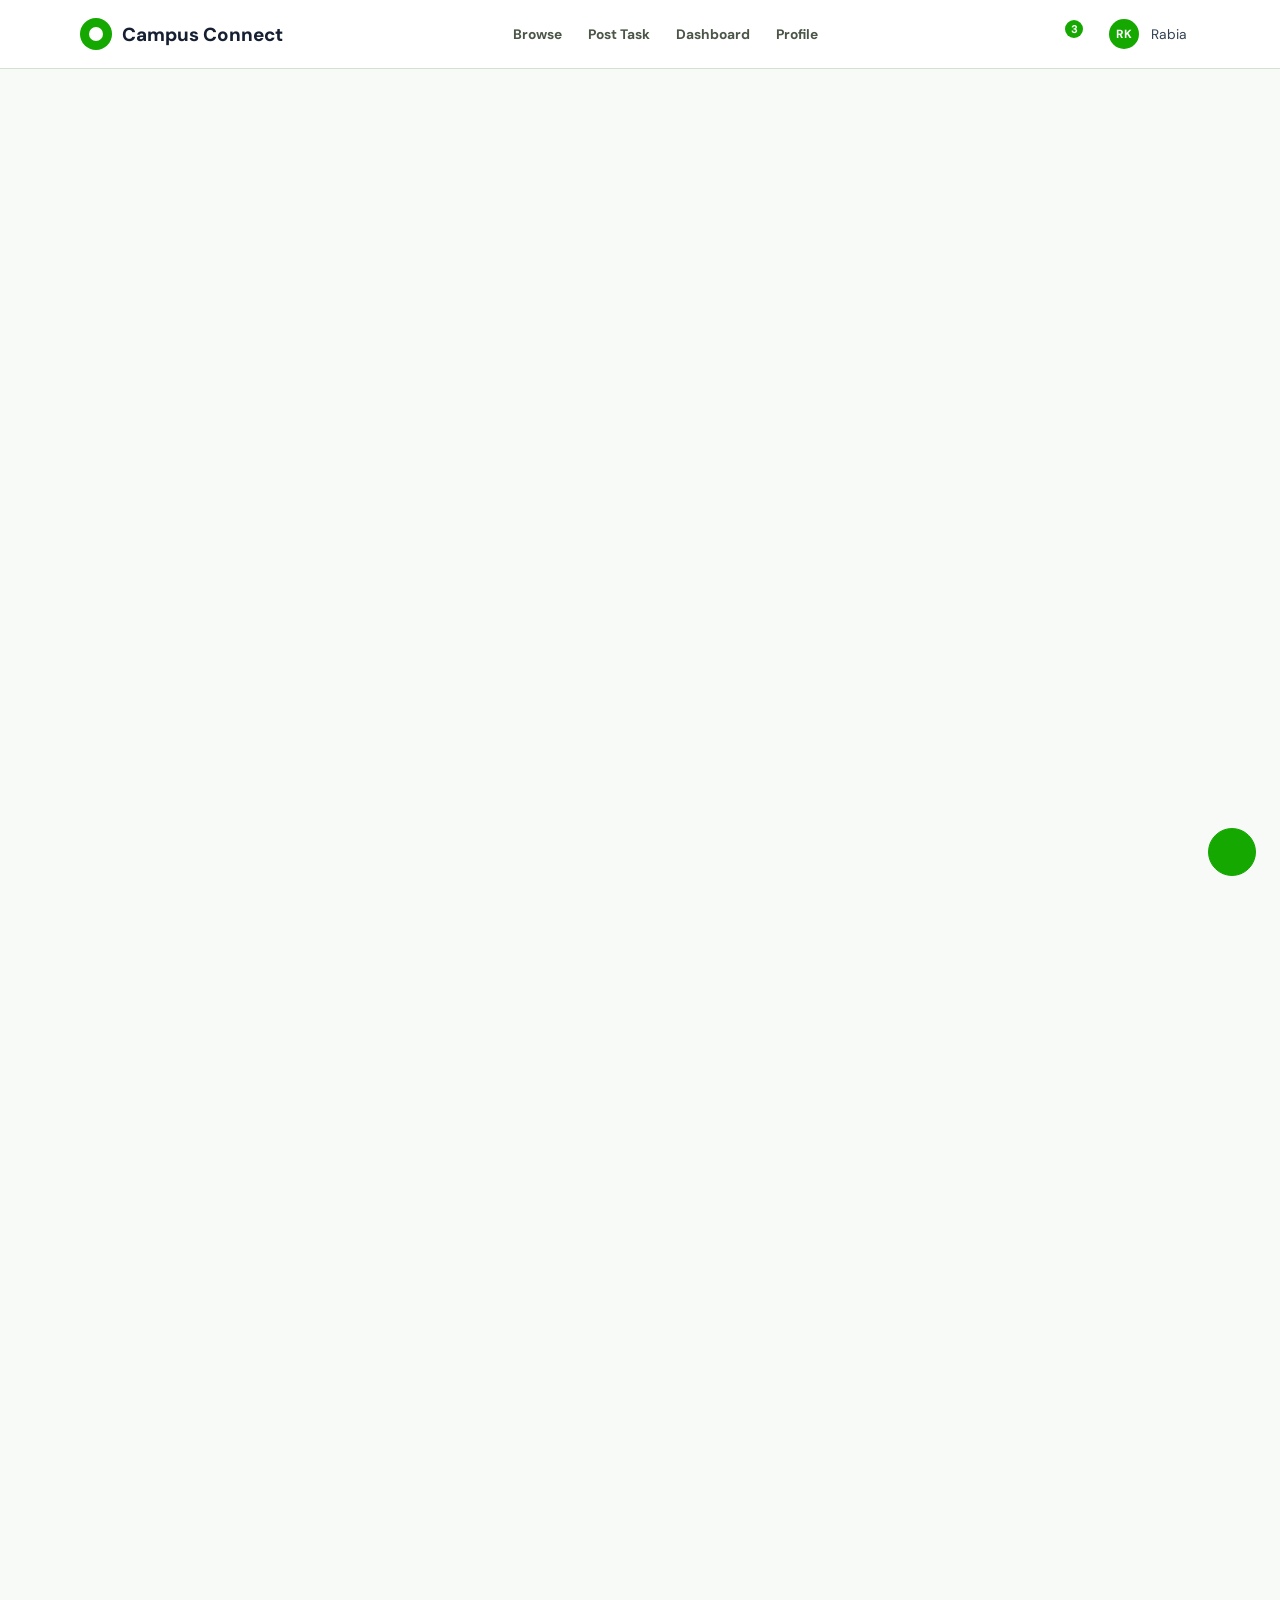
==== commit 700c048a: "UI fix" ====
--- a/index.html
+++ b/index.html
@@ -73,7 +73,7 @@
           <div class="hero-search-card" role="search">
             <div class="search-tabs">
               <button class="search-tab is-active" type="button">Find student talent</button>
-              <button class="search-tab" type="button">Find course tasks</button
+              <button class="search-tab" type="button">Find course tasks</button>
             </div>
             <div class="hero-search-row">
               <i data-lucide="search"></i>
@@ -208,6 +208,30 @@
           </a>
         </div>
       </section>
+
+      <section class="container marketplace-picture-grid reveal" aria-label="Campus Connect workflow">
+        <article class="picture-card picture-large">
+          <img src="https://images.unsplash.com/photo-1552664730-d307ca884978?auto=format&fit=crop&w=1000&q=80" alt="Students discussing project work at a table">
+          <div>
+            <span>Post a task</span>
+            <strong>Describe the work, budget, and deadline.</strong>
+          </div>
+        </article>
+        <article class="picture-card">
+          <img src="https://images.unsplash.com/photo-1517048676732-d65bc937f952?auto=format&fit=crop&w=800&q=80" alt="Students collaborating with laptops">
+          <div>
+            <span>Compare bids</span>
+            <strong>Choose the student who fits your task.</strong>
+          </div>
+        </article>
+        <article class="picture-card">
+          <img src="https://images.unsplash.com/photo-1521737604893-d14cc237f11d?auto=format&fit=crop&w=800&q=80" alt="Students working together in a bright workspace">
+          <div>
+            <span>Get it done</span>
+            <strong>Small campus tasks, smoother teamwork.</strong>
+          </div>
+        </article>
+      </section>
     </main>
 
     <div class="footer-spacer"></div>
--- a/style.css
+++ b/style.css
@@ -3619,3 +3619,240 @@
 .tag-input-shell input::placeholder {
   color: transparent;
 }
+
+/* Home page responsive polish */
+.page-hero .hero-grid {
+  align-items: start;
+}
+
+.hero-search-card {
+  max-width: 640px;
+}
+
+.search-tabs {
+  flex-wrap: wrap;
+}
+
+.search-tab {
+  flex: 0 1 auto;
+  min-width: 150px;
+  white-space: normal;
+  text-align: center;
+  line-height: 1.2;
+}
+
+.hero-search-row {
+  grid-template-columns: 24px minmax(0, 1fr) auto;
+}
+
+.hero-search-row svg,
+.hero-search-row i {
+  width: 21px;
+  height: 21px;
+}
+
+.hero-search-row input {
+  width: 100%;
+  min-width: 0;
+}
+
+.hero-search-row .btn {
+  min-width: 92px;
+  padding-inline: 18px;
+}
+
+.page-hero .hero-actions {
+  align-items: center;
+}
+
+.page-hero .floating-stats {
+  flex-wrap: wrap;
+  gap: 16px 24px;
+}
+
+.page-hero .stat-float {
+  min-width: 120px;
+  padding-right: 0;
+}
+
+.marketplace-visual {
+  box-shadow: 0 22px 52px rgba(24, 24, 24, 0.12);
+}
+
+.marketplace-picture-grid {
+  display: grid;
+  grid-template-columns: 1.15fr 0.85fr;
+  grid-auto-rows: 210px;
+  gap: 18px;
+  padding: 0 0 58px;
+}
+
+.picture-card {
+  position: relative;
+  overflow: hidden;
+  min-height: 210px;
+  border-radius: 22px;
+  background: var(--up-green-soft);
+  color: #ffffff;
+  isolation: isolate;
+  box-shadow: 0 18px 42px rgba(24, 24, 24, 0.1);
+}
+
+.picture-large {
+  grid-row: span 2;
+}
+
+.picture-card img {
+  width: 100%;
+  height: 100%;
+  object-fit: cover;
+  transition: transform 600ms var(--ease);
+}
+
+.picture-card:hover img {
+  transform: scale(1.06);
+}
+
+.picture-card::after {
+  content: "";
+  position: absolute;
+  inset: 0;
+  z-index: 1;
+  background: linear-gradient(180deg, rgba(0, 0, 0, 0.04), rgba(0, 40, 10, 0.72));
+}
+
+.picture-card div {
+  position: absolute;
+  left: 22px;
+  right: 22px;
+  bottom: 22px;
+  z-index: 2;
+}
+
+.picture-card span {
+  display: inline-flex;
+  margin-bottom: 8px;
+  padding: 6px 10px;
+  border-radius: 999px;
+  background: rgba(255, 255, 255, 0.92);
+  color: var(--up-green-dark);
+  font-size: 0.78rem;
+  font-weight: 800;
+}
+
+.picture-card strong {
+  display: block;
+  max-width: 460px;
+  font-size: clamp(1.25rem, 1rem + 1vw, 2rem);
+  line-height: 1.15;
+}
+
+@media (max-width: 1100px) {
+  .page-hero .hero-grid {
+    grid-template-columns: 1fr;
+    gap: 30px;
+  }
+
+  .page-hero .hero-copy {
+    grid-column: auto;
+    padding-bottom: 0;
+  }
+
+  .hero-search-card {
+    max-width: none;
+  }
+
+  .hero-side {
+    width: min(100%, 720px);
+    justify-self: center;
+  }
+}
+
+@media (max-width: 768px) {
+  .hero-search-card {
+    border-radius: 16px;
+    padding: 10px;
+  }
+
+  .search-tabs {
+    display: grid;
+    grid-template-columns: 1fr 1fr;
+  }
+
+  .search-tab {
+    min-width: 0;
+    min-height: 44px;
+    padding: 0 10px;
+    font-size: 0.88rem;
+  }
+
+  .hero-search-row {
+    grid-template-columns: 24px 1fr;
+    gap: 10px;
+    padding: 12px 4px 4px;
+  }
+
+  .hero-search-row .btn {
+    grid-column: 1 / -1;
+    width: 100%;
+  }
+
+  .page-hero .hero-actions {
+    display: grid;
+    grid-template-columns: 1fr;
+  }
+
+  .page-hero .hero-actions .btn {
+    width: 100%;
+  }
+
+  .marketplace-picture-grid {
+    grid-template-columns: 1fr;
+    grid-auto-rows: 230px;
+    padding-bottom: 38px;
+  }
+
+  .picture-large {
+    grid-row: span 1;
+  }
+}
+
+@media (max-width: 480px) {
+  .page-hero .hero-title {
+    font-size: clamp(2.2rem, 1.35rem + 9vw, 3.2rem);
+  }
+
+  .page-hero .hero-subtitle {
+    font-size: 1rem;
+  }
+
+  .page-hero .floating-stats {
+    grid-template-columns: 1fr;
+    gap: 12px;
+  }
+
+  .marketplace-visual,
+  .marketplace-visual img {
+    height: 300px;
+    min-height: 300px;
+  }
+
+  .proposal-card {
+    border-radius: 14px;
+  }
+
+  .proposal-main {
+    display: grid;
+    grid-template-columns: auto 1fr;
+  }
+
+  .proposal-main .tag {
+    grid-column: 1 / -1;
+    margin-left: 0;
+    justify-self: start;
+  }
+
+  .proposal-float {
+    padding: 12px;
+  }
+}
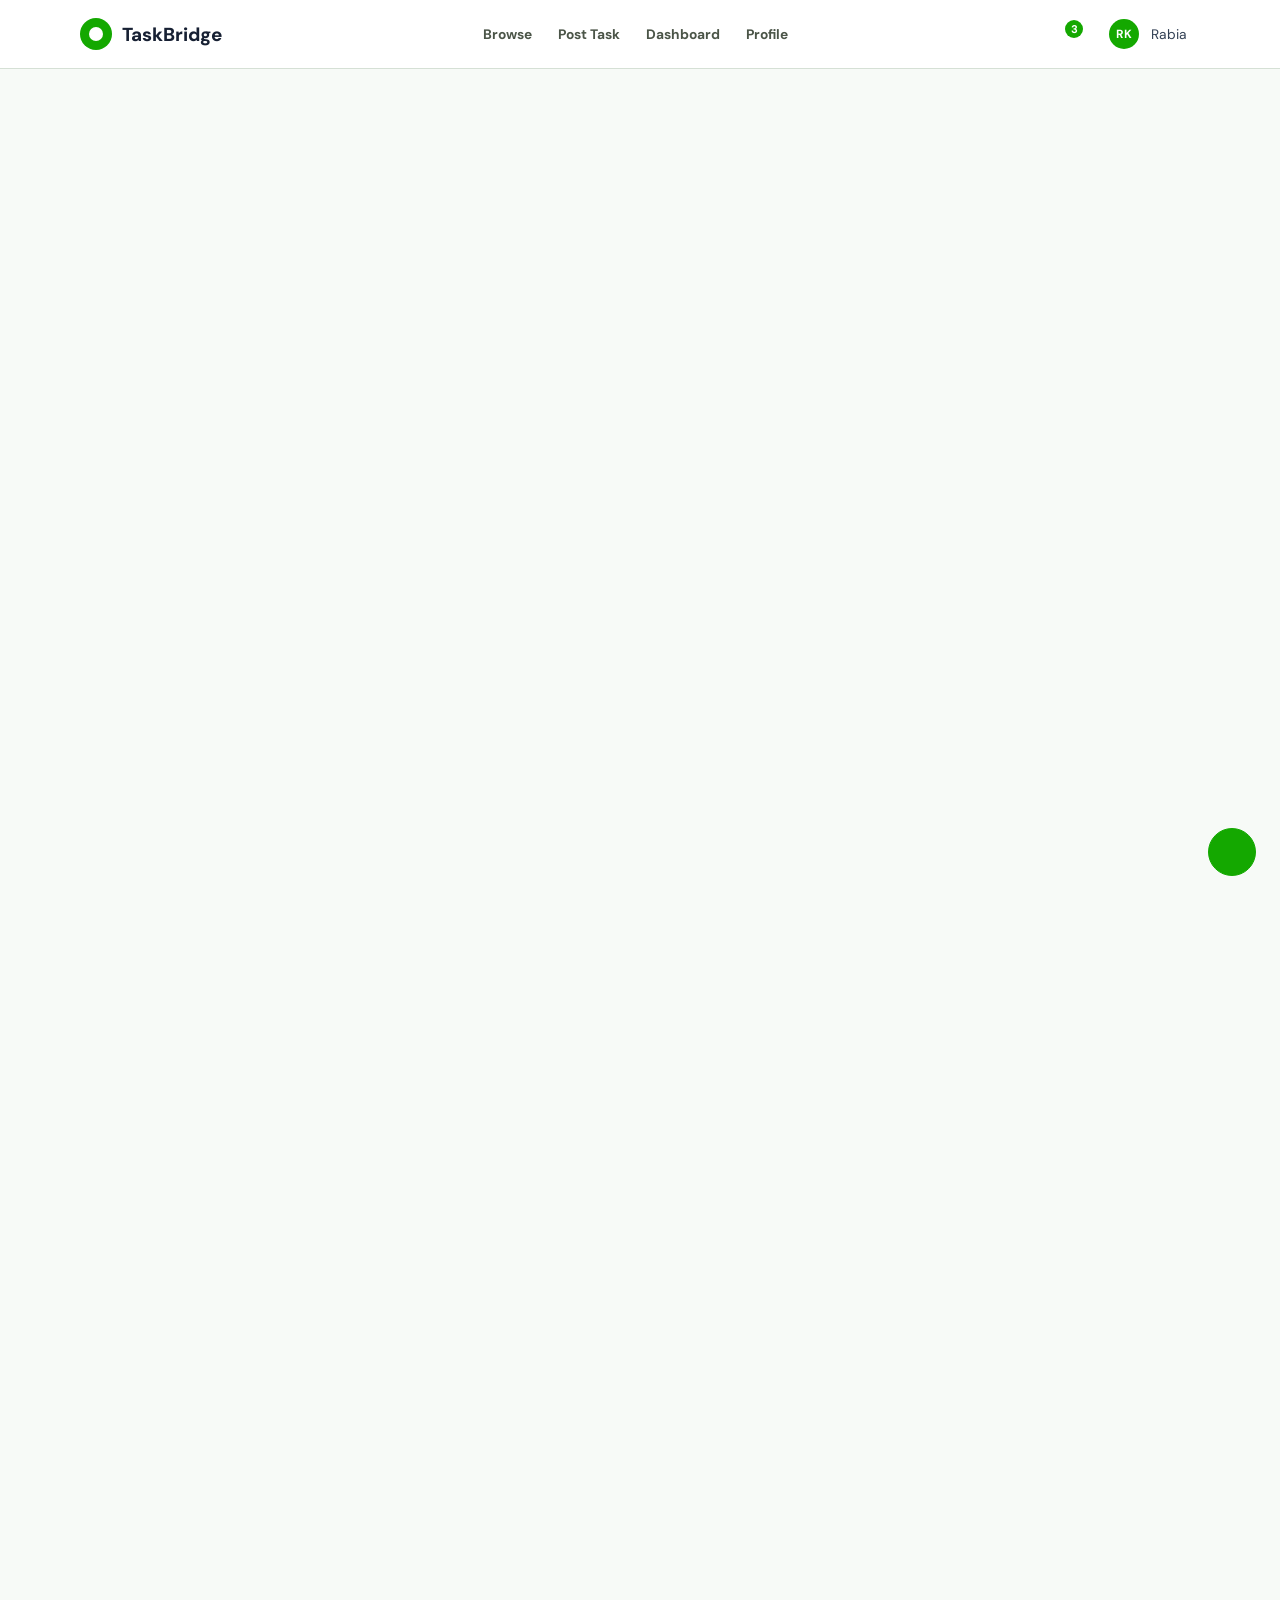
==== commit 26241442: "Renamed" ====
--- a/index.html
+++ b/index.html
@@ -3,7 +3,7 @@
 <head>
   <meta charset="UTF-8">
   <meta name="viewport" content="width=device-width, initial-scale=1.0">
-  <title>Campus Connect | Student Freelance Marketplace</title>
+  <title>TaskBridge | Student Freelance Marketplace</title>
   <link rel="preconnect" href="https://fonts.googleapis.com">
   <link rel="preconnect" href="https://fonts.gstatic.com" crossorigin>
   <link href="https://fonts.googleapis.com/css2?family=DM+Sans:wght@400;500;600;700;800&display=swap" rel="stylesheet">
@@ -21,7 +21,7 @@
         <div class="navbar">
           <a class="brand" href="index.html" data-transition>
             <span class="brand-icon"></span>
-            <span>Campus Connect</span>
+            <span>TaskBridge</span>
           </a>
 
           <nav class="nav-links">
@@ -68,7 +68,7 @@
             <span class="word">Hire</span>
             <span class="word text-gradient">student talent.</span>
           </h1>
-          <p class="hero-subtitle">Campus Connect connects students who can bid on assignments, presentations, research support, design work, coding help, tutoring, and other small campus tasks.</p>
+          <p class="hero-subtitle">TaskBridge connects students who can bid on assignments, presentations, research support, design work, coding help, tutoring, and other small campus tasks.</p>
 
           <div class="hero-search-card" role="search">
             <div class="search-tabs">
@@ -77,7 +77,7 @@
             </div>
             <div class="hero-search-row">
               <i data-lucide="search"></i>
-              <input type="search" aria-label="Search Campus Connect">
+              <input type="search" aria-label="Search TaskBridge">
               <a class="btn btn-primary" href="browse.html" data-transition>Search</a>
             </div>
           </div>
@@ -209,7 +209,7 @@
         </div>
       </section>
 
-      <section class="container marketplace-picture-grid reveal" aria-label="Campus Connect workflow">
+      <section class="container marketplace-picture-grid reveal" aria-label="TaskBridge workflow">
         <article class="picture-card picture-large">
           <img src="https://images.unsplash.com/photo-1552664730-d307ca884978?auto=format&fit=crop&w=1000&q=80" alt="Students discussing project work at a table">
           <div>
